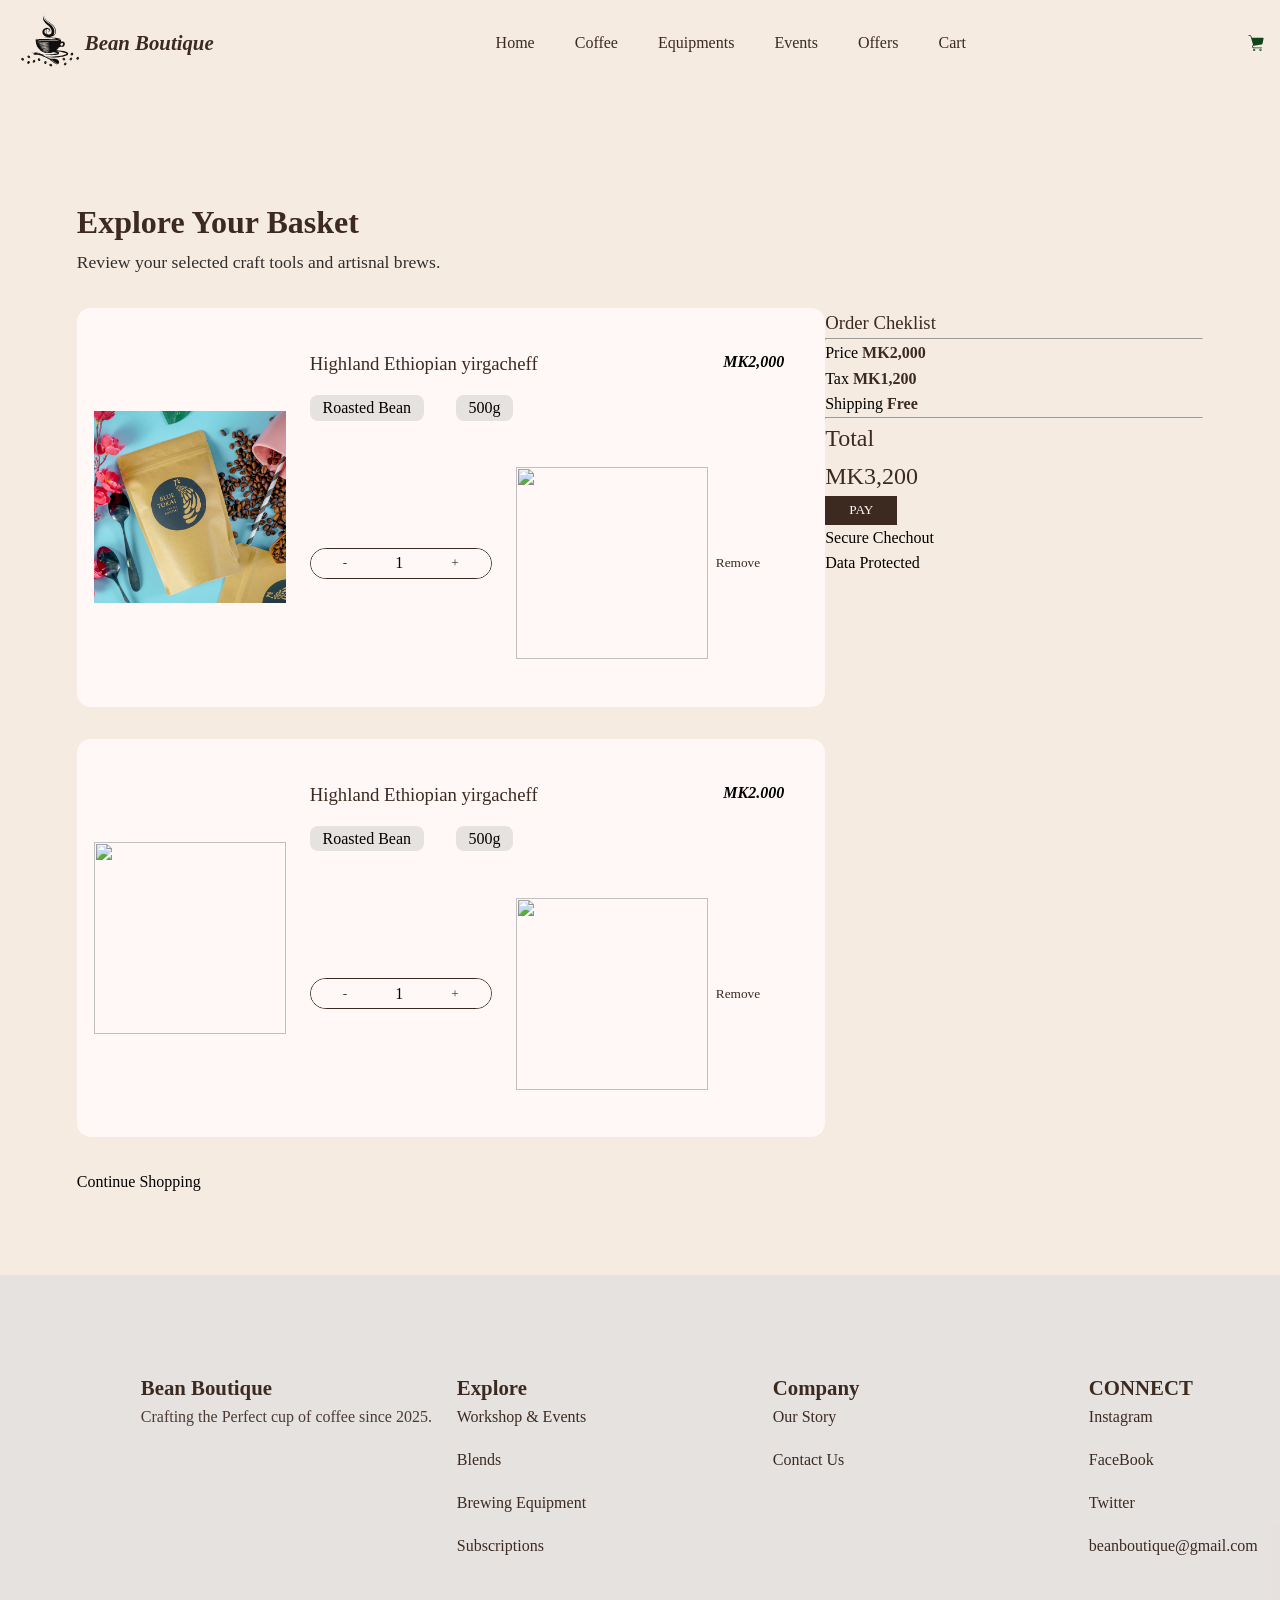
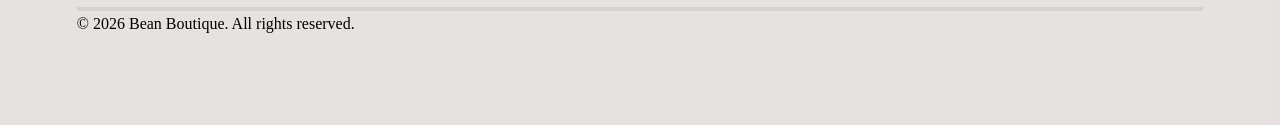
==== cart.html @ 3127c72c "add a price checklist sidebar" ====
<!DOCTYPE html>
<html lang="en">
<head>
    <meta charset="UTF-8">
    <meta name="viewport" content="width=device-width, initial-scale=1.0">
    <title>Bean Boutique</title>

    <link rel="stylesheet" href="css/style.css">

    <!--Google fonts-->
    <link rel="preconnect" href="https://fonts.googleapi.com">
    <link rel="preconnect" href="https://fonts.gstatic.com">
    <link rel="stylesheet" href="https://googleapi.com">
</head>
<body>

     <!--Navigation Bar-->
    <header>
        <div class="logo">
              <img src="assets/icons/logo.svg" alt="bean-boutique-logo">
            <span>Bean Boutique</span>
        </div>
                 <input type="checkbox" class="menu-toggle" id="menu-toggle">
        <nav>
            <ul class="nav-links">
                <li class="nav-items"><a href="index.html">Home</a></li>
                <li class="nav-items"><a href="coffee.html">Coffee</a></li>
                <li class="nav-items"><a href="equipment.html">Equipments</a></li>
                <li class="nav-items"><a href="events.html">Events</a></li>
                <li class="nav-items"><a href="subscriptions.html">Offers</a></li>
                <li class="nav-items"><a href="cart.html">Cart</a></li>
            </ul>
        </nav>
        <div class="cart">
            <img src="assets/icons/cart.svg" alt="cart-icon">
             <label for="menu-toggle" class="hamburger">&#9776;</label>
        </div>
    </header>

    <main class="cart-container">


        <!--cart page heading-->
        <section class="cart-heading">
            <h3>Explore Your Basket</h3>
            <p>
                Review your selected craft tools and artisnal brews.
            </p>
        </section>

        <!---cart items section-->
        <section class="cart-grid">

            <div class="cart-list">

                <article class="cart-card">
                    <img src="assets/images/beans/sunriseblend.jpg" alt="">
                    <div class="cart-details">
                        <div class="cart-content">
                            <div>
                                <h3 class="cart-title">Highland Ethiopian yirgacheff</h3>
                                <div class="cart-tags">
                                    <span>Roasted Bean</span>
                                    <span> 500g </span>
                                </div>
                            </div>
                            <p class="cart-price"> MK2,000</p>
                        </div>
                        <div class="cart-actions">
                            <div class="cart-quantity">
                                <button class="minus-btn"><span>-</span></button>
                                <span class="item-quantity">1</span>
                                <button class="plus-btn"><span>+</span></button>
                            </div>
                            <button class="remove-btn">
                                <img src="assets/icons/delete-svgrepo-com.svg" alt="">
                                <span>Remove</span>
                            </button>
                        </div>
                    </div>
                </article>

                <article class="cart-card">
                    <img src="assets/images/equipement/aura.jpg" alt="">
                    <div class="cart-details">
                        <div class="cart-content">
                            <div>
                                <h3 class="cart-title">Highland Ethiopian yirgacheff</h3>
                                <div class="cart-tags">
                                    <span>Roasted Bean</span>
                                    <span> 500g </span>
                                </div>
                            </div>
                            <p class="cart-price"> MK2.000</p>
                        </div>
                        <div class="cart-actions">
                            <div class="cart-quantity">
                                <button class="minus-btn"><span>-</span></button>
                                <span class="item-quantity">1</span>
                                <button class="plus-btn"><span>+</span></button>
                            </div>
                            <button class="remove-btn">
                                <img src="assets/icons/delete-svgrepo-com.svg" alt="">
                                <span>Remove</span>
                            </button>
                        </div>
                    </div>
                </article>
                <a href="coffee.html">Continue Shopping</a>
            </div>

            <aside>
                <div class="sidebar-wrapper">
                    <h3>Order Cheklist</h3>
                    <hr>
                        <div class="sidebar-row">
                            <span>Price</span>
                            <strong class="sidebar-price">MK2,000</strong>
                        </div>
                        <div class="sidebar-row">
                            <span>Tax</span>
                            <strong class="sidebar-tax">MK1,200</strong>
                        </div>
                        <div class="sidebar-row">
                            <span>Shipping</span>
                            <strong class="sidebar-shipping">Free</strong>
                        </div>
                        <hr>
                        <div class="sidebar-row">
                            <h2>Total</h2>
                            <h2>MK3,200</h2>
                        </div>
                        <button class="sidebar-btn">PAY</button>
                        
                    <div class="sidebar-security">
                        <div class="">
                            <img src="" alt="">
                            <span>Secure Chechout</span>
                        </div>
                        <div>
                            <img src="" alt="">
                            <span>Data Protected</span>
                        </div>
                    </div>

                </div>
            </aside>
        </section>

    </main>

    <!--footer-->
    <footer>
        <section class="equipement-footer-section">
         <div class="equipment-footer">
            <article class="index-footer-content">
                <h2>Bean Boutique</h2>
                <p>
                    Crafting the Perfect cup of coffee since 2025. 
                </p>
                <div class="footer-connect">
                    <img src="" alt="">
                    <img src="" alt="">
                    <img src="" alt="">
                </div>
            </article>
            <article class="index-footer-content">
                <h2>Explore</h2>
                <div class="footer-links">
                    <a href="">Workshop & Events</a>
                    <a href="">Blends</a>
                    <a href="">Brewing Equipment</a>
                    <a href="">Subscriptions</a>
                </div>
            </article>
            <article class="index-footer-content">
                <h2>Company</h2>
                <div class="footer-links">
                    <a href="aboutus.html">Our Story</a>
                    <a href="Contact">Contact Us</a>
                </div>
            </article>
            <div class="index-footer-content">
                <h2>CONNECT</h2>
                <div class="footer-links">
                    <a href="">Instagram</a>
                    <a href="">FaceBook</a>
                    <a href="">Twitter</a>
                    <a href="mailto:beanboutique@gmail.com">beanboutique@gmail.com</a>
                </div>        
            </div>
        </div>
        <hr class="separator"">
        <p>&copy; 2026 Bean Boutique. All rights reserved.</p>
        </section>
    </footer>
    
</body>
</html>
---- css/style.css ----
/*=====================
    Global Styling
=======================
*/
*{
    padding:0;
    margin: 0;
    box-sizing: border-box;
}
:root{
    --primary-color:#3c2a21;
    --seconadry-color:#f5ebe0;
    --tertiary-color:#b1b1b151;
    --standard-color:#fff8f6;
    --button-hover:#783c1e;

    --font-weight-main:800;
    ---font-weight-minor:500;
    --font-heading:"Inter",serif;
    --font-text:'Poppins',serif;
    --font-logo:"Cormorant Garamond", Garamond, "Times New Roman", serif;
}

body{
    font-family: var(--font-heading);
    line-height: 1.6;
    background-color: var(--standard-color);
    -webkit-font-smoothing: antialiased;
    display: grid;
    display: flex;
    flex-direction: column;
    min-height: 100vh;
}

button{
    border: none;
    align-items: center;
    padding: .4rem 1.5rem;
    background-color: var(--primary-color);
    color: var(--standard-color);
    display: flex;
    justify-content: center;
    align-items: center;
    font-family: var(--font-heading);
    font-weight: var(---font-weight-minor);
    cursor: pointer;
}

h1,h2,h3{
    font-family: var(--font-heading);
    font-weight: var(---font-weight-main);
    color: var(--primary-color);
}
h4,h4,h6{
    font-family: var(--font-heading);
    font-family: var(---font-weight-minor);
    font-size: 1.3rem;
    color: var(--primary-color);
}

a{
    color: var(--text-color);
    text-decoration: none;
}

img{
    width: 100%;
    height: auto;
    display: block;
}

main{
    flex: 1;
}

ul{
    list-style: none;
}
html,body{
    overflow-x: hidden;
}






/*========================
   Index styling
=========================*/

/* navgation-section */

header{
    display: flex;
    align-items: center;
    justify-content: space-between;
    position: sticky;
    top: 0;
    z-index: 100;
    background-color: var(--seconadry-color);
    height: 85px;
}
.logo{
    display: flex;
    align-items: center;
    justify-content: center;
    margin-left: 1rem;
    gap: .3rem;
}
.logo img{
    width: 4rem;
}
.logo span{
    font-family: var(--font-logo);
    font-size: 1.3rem;
    font-style: italic;
    font-weight: 700;
    color: var(--primary-color);
}
.nav-links{
    display: flex;
    justify-content: center;
    align-items: center;
    gap: 2.5rem;
}
.nav-items a{
    color: var(--primary-color);
    font-family: var(--font-heading);
    font-weight: var(---font-weight-minor);
    position: relative;
}
.nav-items a::after{
    content: "";
    position: absolute;
    width: 100%;
    height: .2rem;
    bottom: 0;
    left: 0;
    background-color: currentColor;
    transform-origin: center;
    transition: transform .3s ease;
    transform: scaleX(0);
}
.nav-items a:hover::after{
    transform: scaleX(1);    
}
.cart{
    display: flex;
    align-items: center;
    margin-right: 1rem;
    cursor: pointer;
    gap: 15px;
}
.cart img{
    width: 1rem;
}

/*hero section*/
.index-section{
    width: 100%;
    min-height: 80vh;
    overflow: hidden;
    position: relative;
    display: flex;
    align-items: center;
    justify-content: center;
}
.slideshow-wrapper{
   position: absolute;
   left: 0;
   top: 0;
   width: 100%;
   height: 100%;
   z-index: 1;
}
.slide{
    position: absolute;
    background-size: cover;
    background-position: center;
    opacity: 0;
    width: 100%;
    height: 100%;
    top: 0;
    left: 0;
    transition: opacity 1s ease-in-out;
}
.slide.active{
    opacity: 1;
}
.hero-content{
    display: flex;
    flex-direction: column;
    align-items: center;
    justify-content: center;
    text-align: center;
    z-index: 2;
    color: #ffffff;
    background-color:#3c2a219a ;
    max-width: 600px;
    padding: 1rem;
    border-radius: 1.5rem;
}
.hero-content span{
    background-color: #fff9f04b;
    padding: 0 1rem;
    border-radius: 12px;
}
.hero-content h1{
    font-weight: 700;
    color: var(--seconadry-color);
    font-size: 2.3rem;
    margin-bottom: 15px;
}
.hero-content p{
    font-weight:600;
    font-size: 1.1rem;
}
.hero-btn{
    display: flex;
    align-items: center;
    justify-content: center;
    gap: 2rem;
}
.hero-btn button{
    border-radius: 20px;
    cursor: pointer;
    transition: background-color .4s ease;
    margin-top: 1rem;
    font-weight: 600;
    background-color:  #fff9f04b;;
}
.hero-btn button:hover{
    background-color: var(--button-hover);
}


/*seasonal selection*/
.seasonal-section{
    background-color: var(--tertiary-color);
    padding: 8rem 8vw;
    display: flex;
    flex-direction: column;
    flex-wrap: wrap;
    gap: 2rem;
}
.seasonal-heading h1{
    font-weight: 600;
    font-size: 2.1rem;
    color: var(--primary-color);
}
.seasonal-heading p{
    font-family: var(--font-heading);
    font-weight: var(---font-weight-minor);
    color: var(--primary-color);
    opacity: .7;
}
.seasonal-card-wrapper{
    display: grid;
    grid-template-columns: repeat(3, 1fr);
    gap: 2rem;
    width: 100%;
}
.seasonal-card{
    display: flex;
    flex-direction: column;
    justify-content: center;
    align-items: flex-start;
    position: relative;
    gap: .8rem;
    width: 100%;
}
.seasonal-card-img{
    width: 100%;
    height: 100%;
    overflow: hidden;
    border-radius: .5rem;
}
.seasonal-card-wrapper img{
    object-fit: cover;
    object-position: center;
    max-width: 25rem;
    max-height: 24.5rem;
    transition: transform .5s ease-out;
}
.seasonal-card-wrapper img:hover{
    transform: scale(1.05);
}
.seasonal-content{
    display: flex;
    align-items: center;
    gap: 1rem;
}
.seasonal-content strong{
    background-color: #5d5c5c4c;
    padding: 0 .5rem;
    font-family: var(--font-text);
    font-size: .95rem;
    font-weight: 450;
    border-radius: 12rem;
}
.seasonal-card span{
    font-weight: 600;
    
}
.blend-container{
    position: absolute;
    background-color: var(--standard-color);
    overflow: hidden;
    display: flex;
    border:none;
    bottom: 5.5rem;
    left: .2rem;
    border-bottom-right-radius: .8rem;
}
.blend-container span{
    padding: 1rem ;
    opacity: .8;
}

/*subscription link*/
.brand-section{
    background-color: var(--standard-color);
    padding: 8rem 8rem 4rem;
    display: flex;
    justify-content: center;
    overflow: hidden;
    gap: 2rem;
    width: 100%;
}
.brand-img{
    width: 100%;
    height: 100%;
    overflow: hidden;
}
.brand-img img{
    max-width: 30rem;
    object-fit: cover;
}
.brand-container{
    display: flex;
    flex-direction: column;
    justify-content: center;
    gap: .6rem;
}
.brand-container h2{
    font-family: var(--font-text);
    font-weight: 700;
    font-size: 1.8rem;
    line-height: 1.5;
    color: var(--primary-color);
    margin-bottom: 1.3rem;
}
.brand-container p{
    color: var(--primary-color);
    font-weight: 500;
    opacity: .9;
    font-family: var(--font-text);
}
.brand-content{
    display: flex;
    flex-direction: column;
    gap: 2.1rem;
    padding: 2.3rem 0;
}
.sub-offers{
    display: flex;
    align-items: center;
    gap: 2rem;
}
.sub-offers img{
    width: 2.3rem;
}
.delivery-text{
    display: flex;
    flex-direction: column;
    justify-content: center;
    align-items: flex-start;
}
.delivery-text span{
    font-size: 1rem;
    font-weight: 600;
    font-family: "Poppins",serif;
    opacity: .9;
}
.brand-section button{
    width: 15rem;
    padding: .6rem;
    font-size: .9rem;
    font-weight: 600;
    transition: background-color .4s ease;
    cursor: pointer;
    border-radius: 18rem;
}
.brand-section button:hover{
    background-color: var(--button-hover);
}

/*index footer*/
.index-footer-section{
    background-color: var(--tertiary-color);
    padding: 5.5rem 8vw 4rem;
    display: flex;
    flex-direction: column;
    align-items: center;
    justify-content: center;
}
.index-footer-imgs{
    display: grid;
    grid-template-columns: repeat(4, 1fr);
    overflow: hidden;
    width: 100%;
    height: 100%;
    gap: .5rem;
}
.index-footer{
    display: flex;
    flex-direction: column;
    margin-bottom: 2.3rem;
}
.index-footer h1{
    font-weight: 700;
    text-align: center ;
    color: var(--primary-color);
}
.index-footer p{
    font-weight: 500;
    opacity: .9;
    color: var(--primary-color);
}

.index-footer-imgs img{
    max-width: 100%;
    max-height:100%; 
    object-fit: cover;
    border-radius: 18px;
}

/*Main footer section*/
.footer-wrapper{
    background-color: var(--standard-color);
    padding: 0 8vw 2rem;
    display: grid;
    grid-template-columns: repeat(4, 1fr);
    justify-content: center;
    gap: 2rem;
    margin-top: 5rem;
}
.index-footer-content{
    display: flex;
    flex-direction: column;
    align-items: flex-start;
    width: 300px;
}
.index-footer-content h2{
    font-family: var(--font-heading);
    font-weight: 700;
    color: var(--primary-color);
    font-size: 1.3rem;
}
.bean{
    margin-left: 1rem;
}
.index-footer-content p{
    color: var(--primary-color);
    opacity: .9;
    text-align: start;
}
.footer-connect{
    display: flex;
    gap: 1.5rem;
    align-items: center;
}
.footer-connect img{
    width: 2rem;
}
.footer-links{
    display: flex;
    flex-direction: column;
    gap:1.1rem;
    justify-content: center;
}
.footer-links a{
    color: var(--primary-color);
    font-weight: 500;
    transition: transform .4s ease;
}
.footer-links a:hover{
    transform: translateY(-4px);
    color: #783c1e;
}
.map{
    width: 100%;
    max-width: 100%;
    height: 250px;
    border: 0;
}
.index-main-footer{
    display: flex;
    flex-direction: column;
    justify-content: center;
    padding: 0 5vw;
}
.index-main-footer p{
    text-align: start;
    padding: 1rem;
}

/*mobile responsiveness*/
.menu-toggle,
.hamburger{
    display: none;
}
@media(max-width: 768px){
    .menu-toggle:checked ~ nav{
        display: block;
    }
    .hamburger{
        font-size: 1.7rem;
        color: var(--primary-color);
        cursor: pointer;
        user-select: none;
        display: block;
    }
    .logo img{
        width: 2rem;
    }
    .logo span{
        font-size: .9rem;
    }
    nav{
        z-index: 99;
        background-color: var(--seconadry-color);
        width: 100%;
        top: 85%;
        left: 0;
        position: relative;
        display: none;
    }
    .nav-links{
        width: 100%;
        flex-direction: column;
        gap: 0;
        padding: 1rem 0;
    }
    .nav-items a{
        display: block;
        padding: 1.2rem 1.9rem;
        text-align: left;
        border-bottom: 1px solid rgba(0, 0, 0, 0.03);
    }
    .nav-items{
        width: 100%;
    }
    .nav-items a::after{
        display: none;
    }
    .nav-items a:hover{
        background-color: rgba(0, 0, 0, 0.03);
    }
   
    .index-section{
        padding: 0 1rem;
        min-height: 65vh;
    }
    .hero-content{
        width: 95%;
        padding: 2rem 1.5rem;
    }
    .hero-content h1{
        font-size: 1.5rem;
    }
    .hero-content p{
        font-size: 1rem;
    }
    .hero-btn{
        width: 100%;
        flex-direction: column;
        gap: .8rem;
    }
    .hero-btn button{
        padding: .7rem;
        width: 100%;
        margin-top:.6rem ;
    }

    .seasonal-section{
        padding: 4.8rem 5vw;
    }
    .seasonal-heading h1{
        font-size: 1.3rem;
    }
    .seasonal-heading span{
        font-size: .9rem;
    }
    .seasonal-card-wrapper{
        grid-template-columns: 1fr;
    }
    .seasonal-card-wrapper img{
        width: 100%;
        max-width: 100%;
    }
    .brand-section{
        padding: 4rem 1.3rem;
        flex-direction: column;
    }
    .brand-container{
        align-items: center;
    }
    .brand-container h2{
        font-size: 1.3rem;
        text-align: center;
    }
    .sub-offers{
        gap: .4rem;
        flex-direction: column;
    }
    .delivery-text{
        text-align: center;
        align-items: center;
    }

    .index-footer-section{
        padding: 1rem 2.5rem;
    }
    .index-footer h1{
        font-size: 1.4rem;
    }
    .index-footer p{
        font-size: .9rem;
        text-align: center;
    }
    .index-footer-imgs{
        grid-template-columns: repeat(2, 1fr);
    }

    .footer-wrapper{
        grid-template-columns: 1fr;
        margin-top: 3rem;
        padding: 0 5vw 3rem;
        margin-left: 1rem;
    }
    .index-footer-content{
        padding: 0 6vw;
    }
    .map-div{
        padding: 0 5vw;
    }
    .map-div h2{
        font-size: 1.4rem;
        font-weight: 700;
    }
    .map{
        height: 200px;
    }

}






/**
========================
Subscritpions styling
========================
*/

/*subscrption content*/
.subscription-heading{
    display: flex;
    flex-direction: column;
    align-items: center;
    justify-content: center;
    gap: .8rem;
    padding: 2.9rem 8vw; 
}
.subscription-heading h1{
    font-family: var(--font-heading);
    color: var(--primary-color);
    font-weight: 700;
    opacity: .9;
}
.subscription-heading p{
    font-family: var(--font-text);
    color: var(--primary-color);
    font-weight: 500;
    opacity: .8;  
    text-align: center; 
}
.subscription-heading button{
    padding: .5rem 2rem;
    margin-top: .5rem;
    font-family: var(--font-heading);
    font-weight: 600;
    color: var(--seconadry-color);
    border-radius: 12rem;
    cursor: pointer;
    transition: background-color .4s ease;
}
.subscription-heading button:hover{
    background-color: var(--button-hover);
}

/*promotion offers section*/
.subscription-collection{
    margin-top: 3rem;
    background-color: var(--tertiary-color);
    padding: 3rem 6vw 2rem;
}
.subscription-collection h2{
    font-family: var(--font-heading);
    color: var(--primary-color);
    font-weight: 800;
    margin-bottom: .5rem;
    text-align: center;
}
.subscription-wrapper{
    display: flex;
    justify-content: center;
    gap: 2.4rem;
    margin-top: 2.5rem;
}
.offer-card{
    display: flex;
    flex-direction: column;
    justify-content: center;
    align-items: center;
    width: 300px;
    height: 480px;
    overflow: hidden;
    background-color: var(--standard-color);
    gap: 2rem;
    margin-top: 1.5rem;
    padding: .9rem;
    border-radius: 10px;
}
.offer-card img{
    object-fit: cover;
    width: 100%;
    height: 100%;
    object-position: center;
}
.offer-card-content{
    display: flex;
    flex-direction: column;
    gap: .8rem;
}
.offer-card-badge{
    display: flex;
    justify-content: space-between;
    align-items: center;
    background-color: var(--tertiary-color);
    padding: 0 .6rem;
    border-radius: 12px;
}
.offer-card-badge span{
    color: var(--primary-color);
    font-weight: 500;
    font-family: var(--font-text);
    font-style: italic;
}
.offer-card-content p{
    font-family: var(--font-text);
    color: var(--primary-color);
    font-weight: 500;
    opacity: .8;  
    text-align: center; 
    flex:1;
}
.offer-card button{
    padding: .5rem 4.5vw;
    margin-top: .5rem;
    font-family: var(--font-heading);
    font-weight: 600;
    color: var(--seconadry-color);
    border-radius: 12rem;
    cursor: pointer;
    transition: background-color .4s ease; 
}
.offer-card button:hover{
    background-color: var(--button-hover);
}
.offer-card h2{
    font-family: var(--font-heading);
    color: var(--primary-color);
    font-weight: 800;
    margin-bottom: .5rem;
    text-align: center;
}
.offer-card-badge-tip{
    display: flex;
    gap: .9rem;

}
.span-badge{
    color: var(--standard-color);
    font-weight: 600;
    font-family: var(--font-text);
    font-style: italic;
    background-color: var(--tertiary-color);
    padding: 0 3vw;
    border-radius: 12px;  
}
.offer-card.special{
    background-color: var(--primary-color);
}
.offer-card.special p{
    color: var(--standard-color);
    font-weight: 600;
}
.offer-card.special h2{
    color: var(--standard-color);
    font-weight: 700;
}
.offer-card.special button{
    background-color: var(--standard-color);
    color: #1a1a1a;

    transition: background-color .4s ease; 
}
.offer-card.special button:hover{
    background-color: #b69876;
}

/*subscritpion offers*/
.subscription-offer-section{
    background-color: var(--standard-color);
    padding: 3rem 5vw;
    display: flex;
    flex-direction: column;
    align-items: center;
    justify-content: center;
    gap: 3rem;
    align-self: start;
    margin-top: 2.8rem;
}
.subscription-offer-heading h2{
    font-family: var(--font-heading);
    color: var(--primary-color);
    font-weight: 700;
    font-size: 1.7rem;
    text-align: center;
}
.subscription-offer-heading p{
    font-family: var(--font-text);
    color: var(--primary-color);
    font-weight: 600;
    opacity: .8;  
    text-align: center;
    margin-top: .8rem;
}
.subscription-flex{
    display: flex;
    flex-wrap: wrap;
    justify-content: center;
    gap: 2.5rem;
    margin-top: 2rem;
}
.subscription-card{
    display: flex;
    flex-direction: column;
    gap: .5rem;
    width: 100%;
    max-width: 18rem;
    border-radius: 12px;
    padding: 1rem 1.6rem 1.3rem;
    background-color:  var(--seconadry-color);
    box-shadow: 0 3px 12px rgba(0,0,0,0.3);
    transition: transform .4s ease;
}
.subscription-card:hover{
    transform: translateY(-2px);
}
.subscription-card.standard{
    border: 2px solid var(--button-hover);
}
.subscription-card h3{
    font-family: var(--font-heading);
    color: var(--button-hover);
    font-weight: 700;
    font-size: 1.2rem;
    opacity: .8;
    font-style: italic;
    margin-bottom: 0;   
}
.sub-price{
    display: flex;
    align-items: baseline;
    margin-bottom: 1.5rem;
    gap: .2rem;
}
.sub-price strong{
    font-family: var(--font-text);
    font-size: 1rem;
    font-weight: 700;
}
.sub-price span{
    font-size: .8rem;
    font-weight: 500;
    opacity: .7;
}
.subscription-offer{
    display: flex;
    flex-direction: column;
    align-items: flex-start;
    justify-content: center;
    gap: 1.2rem;
    margin-bottom: 1.8rem;
}
.sub-content{
    display: flex;
    align-items: flex-start;
    gap: 1rem;
}
.sub-content img{
    width: .9rem;
}
.sub-content p{
    font-family: var(--font-text);
    font-weight: 500;
    font-size: 1rem;
    opacity: .9;
}
.subscribe-btn{
    display: flex;
    margin-bottom: auto;
    width: 100%;
}
.subscribe-btn button{
    padding: .4rem;
    width: 100%;
    font-family: var(--font-heading);
    font-weight: 600;
    cursor: pointer;
    border-radius: 12px;
    font-size: .9rem;
    background-color: var(--primary-color);
    transition: background-color .4s ease;
}
.subscribe-btn button:hover{
    background-color: var(--button-hover);
}

/*offers footer*/
.offer-footer{
    display: flex;
    align-items: center;
    padding: 6rem;
    margin-top: 2rem;
    gap: 2.5rem;
    background-color: var(--tertiary-color);
}
.offer-footer-wrapper{
    display: flex;
    flex-direction: column;
    align-items: center;
    justify-content: center;
    gap: .2rem;
}
.offer-footer-wrapper img{
    width: 2rem;
    margin-bottom: 1rem;
}
.offer-footer-wrapper h3{
    font-family: var(--font-heading);
    font-weight: 700;
}
.offer-footer-wrapper p{
    text-align: center;
    font-family: var(--font-text);
    font-size: .95rem;
    font-weight: 500;
    opacity: .9;
}

/*subscription form*/
.subscribe-form{
    display: flex;
    align-items: center;
    justify-content: space-between;
    padding: 4.5rem;
    gap: 3rem;
    height: 80vh;
    margin-top: 4rem;
}
.subscribe-form h3{
    font-family: var(--font-heading);
    font-weight: 700;
    color: var(--primary-color);
    font-size: 1.6rem;
    margin-bottom: .5rem;
    text-align: center;
}
.subscribe-form-btn{
    display: flex;
    flex-direction: column;
    align-items: center;
    width: 100%;
    margin: 1.3rem auto;
    gap: .8rem;
}
.subscribe-form-btn input{
    border: .4px solid var(--primary-color);
    width: 30rem;
    padding: .6rem;
    outline: none;
    border-radius: 18px;
}
.subscribe-form-btn button{
    padding: .5rem 6vw;
    font-weight: 700;
    font-family: var(--font-heading);
    cursor: pointer;
    border-radius: 9px;
    transition: background-color .4s ease;
}
.subscribe-form-btn button:hover{
    background-color: var(--button-hover);
}

/*Faq*/
.subscription-faq{
    display: flex;
    flex-direction: column;
    justify-content: center;
    align-items: flex-start;
    max-width: 400px;
    width: 100%;
    padding: 2rem;
    background-color: var(--tertiary-color);
    border-radius: 12px;
    box-shadow: 0 4px 12px rgba(0,0,0,0.2);
}
.faq-details{
    border-bottom: 1px solid var(--primary-color);
    transition: background-color .4s ease;
}
.faq-details:last-of-type{
    border-bottom: none;
}
summary{
    font-weight: 600;
    font-family: var(--primary-color);
    opacity: .9;
}
.faq-details summary{
    list-style-type: none;
    padding: 1.2rem .5rem;
    display: flex;
    align-items: center;
    outline: none;
    cursor: pointer;
    justify-content: space-between;
    transition: color .3s ease, padding-left .2s ease;
}
.faq-details summary::after{
    color: var(--button-hover);
    transition: transform .2s ease;
    content: "*";
    font-size: 1.1rem;
}
.faq-details summary:hover{
    color: var(--primary-color);
    padding-left: .7rem;
}
.faq-text{
    color: var(--primary-color);
    font-style: italic;
    font-weight: 500;
    opacity: .8;
}

/*mobile responsiveness*/
@media(max-width:768px){
    .subscription-heading{
        text-align: center;
    }
    .subscription-collection h2{
        font-size: 1.2rem;
        padding: 0 5vw 5vw;
    }
    .subscription-wrapper{
        flex-direction: column;
    }
    .offer-card{
        width: 100%;
        height: auto;
    }
    .offer-card img{
        height: 14rem;
    }
    .offer-card-badge{
        flex-direction: column;
    }
    .offer-card-badge-1{
        flex-direction: column;
        display: flex;
        gap: .5rem;
        align-items: center;
    }
    .subscription-offer-heading h2{
        font-size: 1.4rem;
    }
     .subscription-offer-heading p{
        font-size: .9rem;
    }
    .offer-footer{
        flex-direction: column;
        padding: 2.5rem 5vw;
    }
    .subscribe-form{
        padding: 5rem 5vw;
        flex-direction: column;
        min-height: 140vh;
        width: 100%;
    }
    .subscribe-form-content{
        width: 100%;
        text-align: center;
    }
     .subscribe-form-content h3{
        font-size: 1.4rem;
    }
     .subscribe-form-content p{
        font-size: .9rem;
    }
     .subscribe-form-btn input{
        width: 100%;
    }
}


/*===================
    equipment style
======================*/
.equipment-hero-card{ 
    display: flex;
    flex-direction: column;
    padding: 5rem 8vw;
    justify-content: center;
    align-items: center;
    text-align: center;
    gap: 1rem;
    width: 100%;
}
.equipment-hero-card h1{
    font-weight: 600;
    color: var(--primary-color);
    opacity: .9;
}
.equipment-hero-card p{
    font-weight: 500;
    color: var(--primary-color);
    opacity: .9;
}
.equipment-btn{
    margin-top: 2rem;
}
.equipment-btn button{
    padding: .6rem 1vw;
    border-radius: 12rem;
    font-weight: 500;
    font-family: var(--font-heading);
    transition: background-color .4s ease;
    cursor: pointer;
}
.equipment-btn button:hover{
    background-color: var(--button-hover);
}


/*equipment section*/
.equipment-section{
    padding: 4rem 8vw;
    background-color: var(--tertiary-color);
    min-height: 100vh;
    display: flex;
    flex-direction: column;
    gap: 2rem;
    flex-wrap: wrap;
}
.equipment-collection{
    display: flex;
    flex-direction: column;  
}
.equipment-collection h2{
    font-weight: 700;
    color: var(--primary-color);
    margin-bottom: .4rem;
}
.equipment-collection span{
    font-weight: 500;
    opacity: .8;
    font-style: italic;
}
.equipment-container{
    display: flex;
    justify-content: center;
    align-items: center;
    gap: 2rem;
}
.equipment-card{
    width: 100%;
    height: 100%;
    overflow: hidden;
    display: flex;
    flex-direction: column;
    justify-content: center;
    gap: .8rem;
    background-color: var(--standard-color);
    padding: 0.1rem .1rem 0;
    border-radius: 14px;
}
.equipment-card img{
    max-width: 25rem;
    max-height: 22.8rem;
    object-fit: cover;
    object-position: center;
    border-radius: 12px;
}
.equipment-card button{
    padding: .6rem;
    font-weight: 700;
    transition: background-color .4s;
}
.equipment-card button:hover{
    background-color: var(--button-hover);
}
.equipment-content{
    display: flex;
    flex-direction: column;
    gap: .6rem;
}
.equipment-content span{
    font-weight: var(---font-weight-minor);
    opacity: .8;
    font-style: italic;
    color: var(--primary-color);
    flex: 1;
    text-align: center;
}
.price{
    display: flex;
    justify-content: space-between;
    align-items: center;
    background-color: var(--seconadry-color);
    margin-left:.6rem ;
    margin-right: .6rem;
    padding: 0 .9vw;
    border-radius: 12px;
}
.price h3, strong{
    color: var(--primary-color);
    font-weight: 650;
}

/*equipment tips section*/
.equipement-tips-section{
    display: flex;
    flex-direction: column;
    padding: 6.5rem 8vw;
    min-height: 80vh;
    gap: 1rem;
    align-items: center;
}
.equipement-tips-section h1{
    font-weight: 700;
    color: var(--primary-color);
    opacity: .9;
}
.equipement-tips-section span{
    font-weight: 600;
    color: var(--primary-color);
    opacity: 1;   
}
.tips-container{
    display: flex;
    gap: 2.3rem;
    justify-content: center;
    margin-top: 2.3rem;
}
.tip-card{
    width: 100%;
    max-width: 450px;
    text-align: start;
}
.tip-card img{
    width: 2.4rem;
}
.tip-text h3{
    font-weight: 700;
    font-family: "Salina",serif;
    color: #000000;
    margin-bottom: .7rem;
}
.tip-text p{
     font-weight: 500;
    font-family: "Salina",serif;
    color: var(--primary-color);
    margin-bottom: .7rem;
    opacity: .9;
}
.separator{
    border: 2px solid var(--tertiary-color);
}
.pro-tip{
    background-color: var(--seconadry-color);
    padding: .6rem 1.2vw;
    border-radius: 12px;
}

/*equipment-footer*/
.equipement-footer-section{
    background-color: var(--tertiary-color);
    display: flex;
    flex-direction: column;
    padding:4rem 6vw 4rem;
    min-height: 50vh;
}
.equipment-footer{
    padding: 2rem 5vw 3rem;
    display: grid;
    grid-template-columns: repeat(4, 1fr);
    gap: 1rem;
}

/*mobile responsiveness*/
@media(max-width:768px){
    .equipment-hero-card h1{
        font-size: 1.5rem;
    }
    .equipment-hero-card p{
        font-size: .9rem;
    }
    .equipment-section{
        padding: 2rem 5vw;
        text-align: center;
    }
    .equipment-collection h2{
        font-size: 1.3rem;
        align-items: center;
        text-align: center;
    }
    .equipment-collection span{
        font-size: .9rem;
    }
    .equipment-container{
        padding: 0 5vw;
        flex-direction: column;
    }
    .equipment-card img{
        height: 16.5rem;
    }
    .price{
        flex-direction: column;
    }.equipement-tips-section{
        flex-direction: column;
        align-items: center;
    }
    .equipement-tips-section h1{
        font-size: 1.5rem;
    }
    .equipement-tips-section span{
        font-size: .9rem;
        text-align: center;
    }
    .tips-container{
        flex-direction: column;
        padding: 1.5rem 5vw;
    }

}



/*=====================
    Coffee styling
======================*/
.coffee-hero-section{
    background-color: var(--tertiary-color);
    display: flex;
    flex-direction: column;
    padding: 8rem 6vw;
    align-items: center;
    justify-content: center;
    gap: 3.5rem;
}
.coffee-hero-section h1{
    font-weight: 700;
    font-size: 2.2rem;
    color: var(--primary-color);
    text-align: center;
}
.coffee-promotion{
    display: flex;
    align-items: center;
    justify-content: center;
    width: 100%;
    height: 100%;
    max-width: 65rem;
    overflow: hidden;
    border-radius: 12px;
    background-color: var(--primary-color);
    border: 1px solid var(--primary-color);
}
.coffee-promotion img{
    max-height: 20rem;
    max-width: 550px;
    object-fit: cover;
    object-position: center;
}
.coffee-content{
    display: flex;
    flex-direction: column;
    gap: 2rem;
}
.coffee-content p{
    color: aliceblue;
    padding: 0 2rem;
    text-align: start;
    font-weight: 500;
    line-height: 1.8;
}
.coffee-badge{
    display: flex;
    gap: 1rem;
    margin-left: .7rem;
    align-items: center;
}
.coffee-badge span{
    background-color: var(--tertiary-color);
    padding: .1rem 2.4rem;
    border-radius: 12rem;
    color: aliceblue;
    font-style: italic;
}
.coffee-promotion button{
    background-color: var(--seconadry-color);
    color: var(--primary-color);
    width: 20rem;
    margin-left: 2rem;
    padding: .8rem;
    font-size: 1rem;
    font-weight: 700;
    border-radius: 12rem;
    transition: background-color .4s ease;
}
.coffee-promotion  button:hover{
    background-color: #b69876;
}



/*coffee collection*/
.coffee-collection{
    display: flex;
    flex-direction: column;
    align-items: center;
    flex-wrap: wrap;
    padding: 3rem 6vw;
    gap: 2rem;
    min-height: 100vh;
}
.coffee-category{
    display: flex;
    align-items: center;
    gap: 2rem;
    justify-content: space-between;
}
.coffee-collection-heading{
    font-family: "Inter",serif;
}
.coffee-container{
    display: flex;
    justify-content: center;
    gap: 2.8rem;
}
.coffee-card{
    display: flex;
    flex-direction: column;
    overflow: hidden;
    width: 100%;
    height: 100%;
    border-radius: 12px;
    background-color: var(--seconadry-color);
    border: 1px solid var(--primary-color);
    flex-wrap: wrap;
} 
.coffee-card img{
    width: 100%;
    max-width: 25rem;
    max-height: 20rem;
    object-fit: cover;
    object-position: center;
}
.coffee-price{
    display: flex;
    justify-content: space-between;
    align-items: center;
    border-radius: 8px;margin-top: .3rem;
    margin-left: .6rem;
    margin-right: .6rem;
}
.coffee-price h3, strong{
    color: var(--primary-color);
    font-weight: 700;
}
.coffee-card p{
    color: var(--primary-color);
    font-weight: 600;
    opacity: .8;
    line-height: 1.7;
    text-align: start;
    padding: .6rem;
}
.taste{
    display: flex;
    justify-content: start;
    align-items: center;
    gap: .5rem;
    margin-left: 1rem;
    padding:0 .5rem .8rem
}
.taste img{
    width: .9rem;
}
.taste strong{
    font-weight: 750;
}
.taste span{
    font-style: italic;
    font-weight: 500;
    font-size: .9rem;
    line-height: 1.7;
    opacity: .8;
}
/*suscription link*/
.subscription-link{
    background-color: var(--standard-color);
    padding: 10rem 6vw;
    display: flex;
    gap: 2rem;
    justify-content: center;
    align-items: center;
}
.subscription-email{
    background-color: var(--seconadry-color);
    padding: 2.5rem 4rem;
    display: flex;
    flex-direction: column;
    align-items: center;
    gap: 1.5rem;
    border-radius: 12px;
    box-shadow: 0 4px 12px rgba(0,0,0,0.3);
}
.subscription-email h2{
    font-weight: 700;
    font-size: 1.8rem;
    color: var(--primary-color);
    text-align: center;
}
.subscription-email p{
    font-weight: 600;
    color: var(--primary-color);
    text-align: center;
    opacity: .9;
    line-height: 1.7;
}
.subscription-input{
    display: flex;
    gap: .5rem;
    width: 100%;
    align-items: center;
    justify-content: center;
}
.subscription-input input{
    padding: .5rem;
    outline: none;
    width: 400px;
    border-radius: 12px;
    border: 1px solid var(--button-hover);
}
.subscription-input button{
    padding: .5rem 1rem;
    font-weight: 600;
    border-radius: 12px;
    transition: background-color .4s ease;
}
.subscription-input button:hover{
    background-color: var(--button-hover);
}

/*mobile responsiveness*/
@media(max-width:768px){
    .coffee-hero-section{
        padding: 5rem 5vw 2rem;
    }
    .coffee-hero-section h1{
        font-size: 1.8rem;
    }
    .coffee-promotion{
        width: 100%;
        max-width: 100%;
        height: auto;
        flex-direction: column;
    }
    .coffee-content{
        width: 100%;
        align-items: center;
        justify-content: center;
        margin-top: .3rem;
    }
    .coffee-content p{
        font-size: .9rem;
        padding: 0 1.5rem;
    }
    .coffee-collection{
        padding: 2rem 4vw;
    }
    .coffee-container{
        flex-direction: column;
        padding: 0 2vw;
        width: 100%;
        height: 100%;
    }
    .coffee-card img{
        max-width: 100%;
        max-height: 15rem;
    }


    .subscription-link{
        padding: 5rem 4vw;
    }
    .subscription-email{
        width: 100%;
        padding: 2rem 6.5vw;
    }
    .subscription-email h2{
        font-size: 1.5rem;
    }
    .subscription-email p{
        font-size: .9rem;
    }
    .subscription-input{
        flex-direction: column;
    }
    .subscription-input input{
        width: 100%;
        box-sizing: border-box;
    }
  
    .equipment-footer-section{
        padding: 4rem 6vw 3rem;
    }
    .equipment-footer{
        grid-template-columns: 1fr;
    }

}




/*=====================
    EVENTS STYLING
======================*/
.events-heading-section{
    background-color: var(--standard-color);
    padding: 3rem 6vw;
    display: flex;
    justify-content: center;
}
.event-title{
    display: flex;
    flex-direction: column;
    justify-content: center;
    width: 100%;
    max-width: 720px;
    gap: 1rem;
}
.event-title h1{
    color: var(--primary-color);
    font-weight: 700;
    font-size: 1.9rem;
    text-align: center;
}
.event-title p{
    line-height: 1.8;
    font-weight: 600;
    opacity: .9;
    color: var(--primary-color);
    text-align: center;
}

/*events section*/
.events-flex-heading{
    display: flex;
    flex-direction: column;
    gap: 2rem;
    padding: 8rem 8vw;
    min-height: 100vh;
}
.events-flex-title{
    display: flex;
    justify-content: space-between;
    align-items: center;
}
.events-flex-title h3{
    color: var(--primary-color);
    font-weight: 700;
    font-size: 1.3rem;
}
.events-flex-title span{
    color: var(--primary-color);
    font-weight: 700;
    font-size: 1rem;
    opacity: .8;
}
.events-flex{
    display: flex;
    flex-direction: column;
    justify-content: center;
    align-items: center;
    gap: 3.5rem;
    padding-top: 4rem;
}
.events-details-card{
    background-color: var(--seconadry-color);
    display: flex;
    width: 100%;
    height: 100%;
    max-height: 250px;
    max-width: 55rem;
    gap: .5rem;
    align-items: center;
    padding: 1.1rem 2vw;
    border: 1px solid var(--button-hover);
    transition: box-shadow .4s ease;
}
.events-details-card:hover{
    box-shadow: 0 4px 12px rgba(0,0,0,0.2);
}
.events-details-card span{
    background-color: #77b97774;
    color: var(--primary-color);
    font-weight: 600;
    padding: 0rem 1rem;
    border-radius: 12px;
}
.events-details-card h3{
    margin-bottom: .8rem;
    color: var(--primary-color);
    font-weight: 700;
}
.events-details-card p{
    color: var(--primary-color);
    font-weight: 700;
    text-align: start;
    opacity: .7;
}
.event-schedule{
    display: flex;
    align-items: center;
    justify-content: start;
    padding: .8rem 0 0;
    gap:.5rem;
}
.event-schedule img{
    width: 1.2rem;
}
.event-price{
    display: flex;
    flex-direction: column;
    gap: 1rem;
    align-items: center;
    justify-content: center;
}
.event-price strong{
    font-style: italic;
}
.event-price button{
    padding:.3rem 4rem;
    font-size: .9rem;
    font-weight: 600;
    border-radius: 12px;
    transition: background-color .4s ease;
}
.event-price button:hover{
    background-color: var(--button-hover);
}



/*event form section*/
.event-form-section{
    display: flex;
    flex-direction: column;
    align-items: center;
    gap: 2rem;   
    padding: 2rem 8vw;
    background-color: var(--seconadry-color);
}
.event-form-heading{
    display: flex;
    flex-direction: column;
    flex-wrap: wrap;
    align-items: center;
}
.event-form-heading h3{
    font-weight: 700;
    color: var(--primary-color);
    font-size: 2rem;
}
.event-form-heading p{
    font-weight: 500;
    color: var(--primary-color);
    opacity: 1;
}
.event-form-container{
    background-color: var(--standard-color);
    padding: 3rem 2vw 3rem;
    margin: 0.3rem 0 6rem;
    box-shadow: 0 4px 20px rgba(0, 0, 0, 0.2);
}
.event-form-wrapper{
    display: flex;
    flex-direction: column;
    align-items: center;
    justify-content: center;
    gap: 2rem;
}
.event-input-section{
    display: flex;
    gap: 1.5rem;
    align-items: center;
}
.event-input{
    display: flex;
    flex-direction: column;
    gap: .2rem;
    width: 100%;
    max-width: 500px;
    margin: 0 auto;
    align-items: flex-start;
    justify-content: center;
}
.label{
    margin-left: .5rem ;
    color: var(--primary-color);
    font-weight: 500;
    font-size: 1.05rem;
    opacity: 1;
}
.event-input input{
    width: 27vw;
    padding: .6rem 1rem;
    text-align: left;
    outline: none;
    border: .6px solid var(--button-hover);
    box-sizing: border-box;
    transition: background-color .4s ease;
    border-radius:16px ;
}
.event-input input:focus{
    border-color: var(--secondary-color);
}
.event-selection{
    display: flex;
    flex-direction: column;
    align-items: flex-start;
    gap:.2rem
}

.selection-column{
    width: 55.2vw;
    padding: .6rem 1rem;
    text-align: left;
    outline: none;
    border: .6px solid var(--button-hover);
    box-sizing: border-box;
    transition: background-color .4s ease;
    border-radius: 16px;
}
.event-signup-btn{
    display: flex;
    flex-direction: column;
    align-items: center;
    gap:.4rem;
    width: 100%;
    margin-top: 1.4rem;
}
.event-signup-btn button{
    display: flex;
    align-items: center;
    justify-content: center;
    width: 100%;
    min-height: 50px;
    max-width: 29rem;
    border-radius: 18px;
    padding: 1rem 2rem;
}
.event-signup-btn button:hover{
    background-color: var(--button-hover);
}
.event-signup-btn p{
    color: #3c2a21;
    font-weight: 500;
    font-size: .7rem;
}

/*mobile responsiveness*/
@media(max-width: 768px){
    .event-title{
        padding: 2rem 5vw ; 
    }
    .event-title h1{
        font-size: 1rem;
    }
    .event-title p{
        font-size: .9rem;
        text-align: start;
    }
    .events-flex-title{
        flex-direction: column;
        padding: 0 2vw;
    }
    .events-flex-title h3{
        font-size: 1.1rem;
    }
    .events-flex-title span{
        font-size: .7rem;
    }
    .events-flex{
        grid-template-columns: 1fr;
        padding: 0 5vw;
    }
    .events-details-card{
        width: 100%;
        max-height: 30rem;
        flex-direction: column;
        text-align: center;
    }
    .events-details-card span{
        font-size: .75rem;
        font-style: italic;
    }
    .events-details-card h3{
        font-size: 1.3rem;
    }
    .events-details-card p{
        font-size: .9rem;
        text-align: start;
    }
    .event-schedule{
        flex-direction: column;
    }
    .event-form-section{
        padding: 2rem 5vw 3rem;
    }
    .event-form-heading h3{
        font-size: 1.5rem;
    }
    .event-form-heading p{
        font-size: .9rem;
        text-align: center;
    }
    .event-form-container{
        padding: 1.5rem 6vw;
    }
    .event-input-section{
        flex-direction: column;
        width: 100%;
    }
    .event-input, .event-selection{
        align-items: center;
    }
    .event-input input{
        width: 100%;
    }
    .event-selection select{
        width: 100%;
    }
    .event-signup-btn button{
        width: 100%;
        max-width: 12rem;
    }
    .event-signup-btn p{
        text-align: center;
    }

}


/*======================
    Cart page css
========================
*/
.cart-container{
    padding: 5rem 6vw;
    background-color: var(--seconadry-color);
}
.cart-heading{
    padding: 2rem 0;
}
.cart-heading h3{
    font-weight: 700;
    font-size: 2rem;
}
.cart-heading p{
    font-size: 1.1rem;
    opacity: .8;
}

/*cart items section*/
.cart-grid{
    display: grid;
    grid-template-columns: repeat(2, 1fr);
}
.cart-list{
    display: grid;
    grid-template-columns: 1fr;
    align-items: start;
    gap: 2rem
}
.cart-card{
    display: flex;
    background-color: var(--standard-color);
    align-items: center;
    padding: 1rem;
    border-radius: 14px;
    border: 1px solid transparent;
    transition: all .4s ease-out;
    width: 100%;
}
.cart-card:hover{
    border: 1px solid var(--button-hover);
    box-shadow: 0 4px 12px rgba(0, 0, 0, 0.2);
}
.cart-card img{
    width: 12rem;
    height: 12rem;
    object-fit: cover;
    background-color: var(--standard-color);
}
.cart-details{
    display: flex;
    gap: 1.5rem;
    padding: 1.5rem;
    justify-content: space-between;
    flex-grow: 1;
    flex-direction: column;
}
.cart-content{
    display: flex;
    justify-content: space-between;
    align-items: flex-start;
}
.cart-tags{
    display: flex;
    gap: 2rem;
    align-items: center;
    padding: 1rem 0;
}
.cart-tags span{
    background-color: var(--tertiary-color);
    padding: 0 1vw;
    border-radius: .5rem;
}
.cart-price{
    font-weight: 600;
    font-style:italic;
}
.cart-actions{
    display: flex;
    justify-content: space-between;
    align-items: center;
}
.cart-quantity{
    display: flex;
    align-items: center;
    gap: .5rem;
    overflow: hidden;
    border-radius: 20px;
    border: 1.5px solid var(--primary-color);
}
.cart-quantity button{
    background-color: var(--standard-color);
    transition: background-color .6s ease;
}
.cart-quantity button:hover{
    background-color: var(--tertiary-color);
}
.cart-quantity span{
    padding: 0 8px;
}
.minus-btn, .plus-btn{
    color: var(--primary-color);
    font-size: .9;
}
.remove-btn{
    display: flex;
    gap: .5rem;
    background: none;
    color: #3c2a21;
}
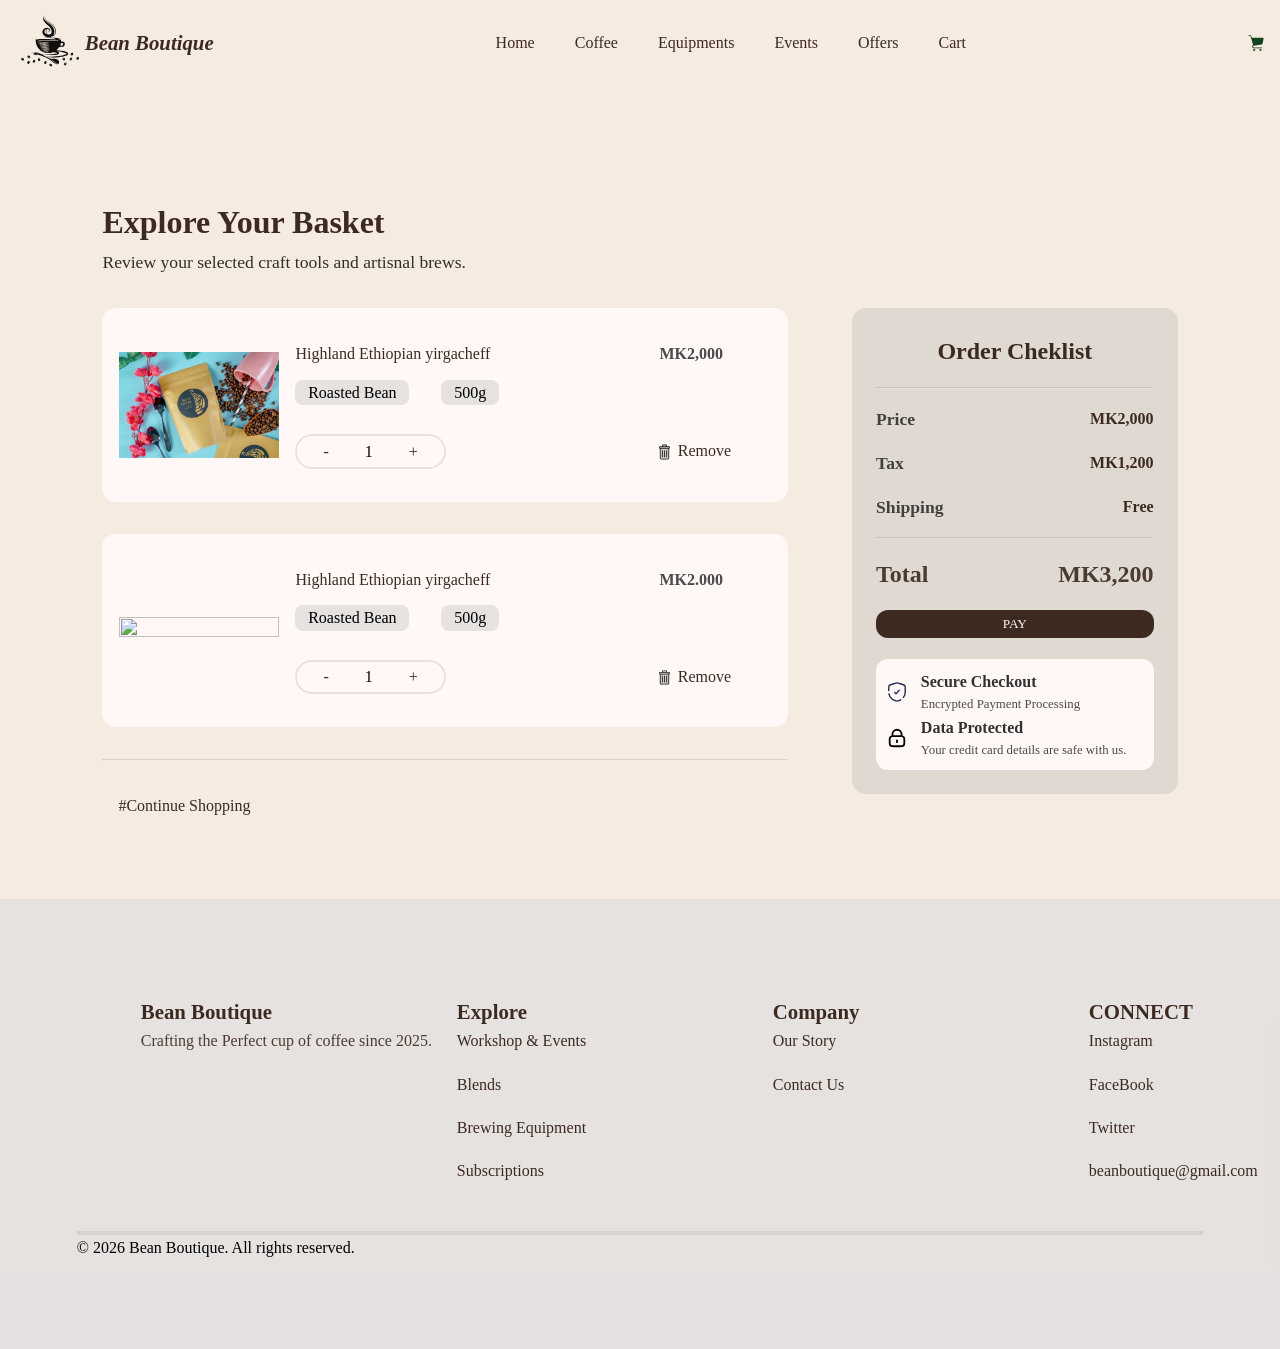
==== commit ffb7f7e9: "implement style for side bar price checklist" ====
--- a/cart.html
+++ b/cart.html
@@ -106,13 +106,14 @@
                         </div>
                     </div>
                 </article>
-                <a href="coffee.html">Continue Shopping</a>
+                <hr class="sidebar-separator">
+                <a class="continue-shopping" href="coffee.html"> #Continue Shopping</a>
             </div>
 
             <aside>
                 <div class="sidebar-wrapper">
                     <h3>Order Cheklist</h3>
-                    <hr>
+                    <hr class="sidebar-separator">
                         <div class="sidebar-row">
                             <span>Price</span>
                             <strong class="sidebar-price">MK2,000</strong>
@@ -125,7 +126,7 @@
                             <span>Shipping</span>
                             <strong class="sidebar-shipping">Free</strong>
                         </div>
-                        <hr>
+                        <hr class="sidebar-separator">
                         <div class="sidebar-row">
                             <h2>Total</h2>
                             <h2>MK3,200</h2>
@@ -133,13 +134,19 @@
                         <button class="sidebar-btn">PAY</button>
                         
                     <div class="sidebar-security">
-                        <div class="">
-                            <img src="" alt="">
-                            <span>Secure Chechout</span>
-                        </div>
-                        <div>
-                            <img src="" alt="">
-                            <span>Data Protected</span>
+                        <div class="security-details">
+                            <img src="assets/icons/shield-check-svgrepo-com.svg" alt="">
+                            <div class="security-text">
+                                <span>Secure Checkout</span>
+                                <p>Encrypted Payment Processing</p>
+                            </div>
+                        </div>
+                        <div class="security-details">
+                            <img src="assets/icons/lock-alt-svgrepo-com.svg" alt="">
+                            <div class="security-text">
+                                <span>Data Protected</span>
+                                <p>Your credit card details are safe with us.</p>
+                            </div>
                         </div>
                     </div>
 
--- a/css/style.css
+++ b/css/style.css
@@ -1999,7 +1999,7 @@
 ========================
 */
 .cart-container{
-    padding: 5rem 6vw;
+    padding: 5rem 8vw;
     background-color: var(--seconadry-color);
 }
 .cart-heading{
@@ -2018,12 +2018,13 @@
 .cart-grid{
     display: grid;
     grid-template-columns: repeat(2, 1fr);
+    gap:4rem;
 }
 .cart-list{
     display: grid;
     grid-template-columns: 1fr;
     align-items: start;
-    gap: 2rem
+    gap: 2rem;
 }
 .cart-card{
     display: flex;
@@ -2033,26 +2034,31 @@
     border-radius: 14px;
     border: 1px solid transparent;
     transition: all .4s ease-out;
-    width: 100%;
+    justify-content: space-between;
+    
 }
 .cart-card:hover{
     border: 1px solid var(--button-hover);
     box-shadow: 0 4px 12px rgba(0, 0, 0, 0.2);
 }
 .cart-card img{
-    width: 12rem;
-    height: 12rem;
+    width: 10rem;
+    height: 100%;
+    max-height: 10rem;
     object-fit: cover;
     background-color: var(--standard-color);
 }
 .cart-details{
     display: flex;
-    gap: 1.5rem;
-    padding: 1.5rem;
+    gap: 1rem;
+    padding: 1rem;
     justify-content: space-between;
     flex-grow: 1;
     flex-direction: column;
 }
+.cart-title{
+    font-size: 1rem;
+}
 .cart-content{
     display: flex;
     justify-content: space-between;
@@ -2062,7 +2068,7 @@
     display: flex;
     gap: 2rem;
     align-items: center;
-    padding: 1rem 0;
+    padding: .8rem 0;
 }
 .cart-tags span{
     background-color: var(--tertiary-color);
@@ -2070,13 +2076,15 @@
     border-radius: .5rem;
 }
 .cart-price{
-    font-weight: 600;
-    font-style:italic;
+    font-weight: 700;
+    opacity: .7;
+    margin-right: 2rem;
 }
 .cart-actions{
     display: flex;
     justify-content: space-between;
     align-items: center;
+    gap: 11.5rem;
 }
 .cart-quantity{
     display: flex;
@@ -2084,7 +2092,7 @@
     gap: .5rem;
     overflow: hidden;
     border-radius: 20px;
-    border: 1.5px solid var(--primary-color);
+    border: 2px solid var(--tertiary-color);
 }
 .cart-quantity button{
     background-color: var(--standard-color);
@@ -2094,15 +2102,106 @@
     background-color: var(--tertiary-color);
 }
 .cart-quantity span{
-    padding: 0 8px;
-}
-.minus-btn, .plus-btn{
-    color: var(--primary-color);
-    font-size: .9;
+    padding: 0 2px;
+}
+.minus-btn span, .plus-btn span{
+    color: var(--primary-color);
+    font-size: 1rem;
 }
 .remove-btn{
     display: flex;
-    gap: .5rem;
+    gap: .2rem;
+    align-items: center;
+    justify-content: center;
     background: none;
-    color: #3c2a21;
-}
+}
+.remove-btn span{
+    font-size: 1rem;
+    text-align: right;
+    color: var(--primary-color);
+    transition: color .3s ease;
+}
+.remove-btn span:hover{
+    color: #c01919;
+}
+.remove-btn img{
+    width: 1.3rem;
+}
+.continue-shopping{
+   color: var(--primary-color);
+   transition: background-color .4s ease;
+   margin-left: 1rem;
+   width: 10rem;
+   border-radius: 12px;
+}
+.continue-shopping:hover{
+    color: var(--button-hover);
+}
+
+/*side-bar section*/
+.sidebar-wrapper{
+    padding: 24px;
+    position: sticky;
+    background-color: var(--tertiary-color);
+    border-radius: 14px;
+    display: flex;
+    flex-direction: column;
+    gap: 1rem;
+}
+.sidebar-wrapper h3{
+    text-align: center;
+    font-weight: 700;
+    font-size: 1.5rem;
+    padding-bottom: 1.7rem 0 0;
+}
+.sidebar-row{
+    display: flex;
+    justify-content: space-between;
+    align-items: center;
+}
+.sidebar-row span{
+    font-weight: 700;
+    font-size: 1.1rem;
+    opacity: .7;
+}
+.sidebar-btn{
+    border-radius: 12px;
+    transition: background-color .4s ease;
+}
+.sidebar-btn:hover{
+    background-color: var(--button-hover);
+}
+.sidebar-separator{
+    opacity: .3;
+}
+.sidebar-row h2{
+    font-weight: 600;
+    opacity: .9;
+}
+.sidebar-security{
+    background-color: var(--standard-color);
+    display: flex;
+    flex-direction: column;
+    justify-content: center;
+    margin-top: .3rem;
+    padding: .6rem .6rem;
+    border-radius: 12px;
+}
+.security-details{
+    display: flex;
+    align-items: center;
+    gap: .8rem;
+}
+.security-details img{
+    width: 1.4rem;
+}
+.security-text span{
+    font-weight: 700;
+    font-size: 1rem;
+    opacity: .8;
+}
+.security-text p{
+    font-weight: 500;
+    font-size: .8rem;
+    opacity: .7;
+}
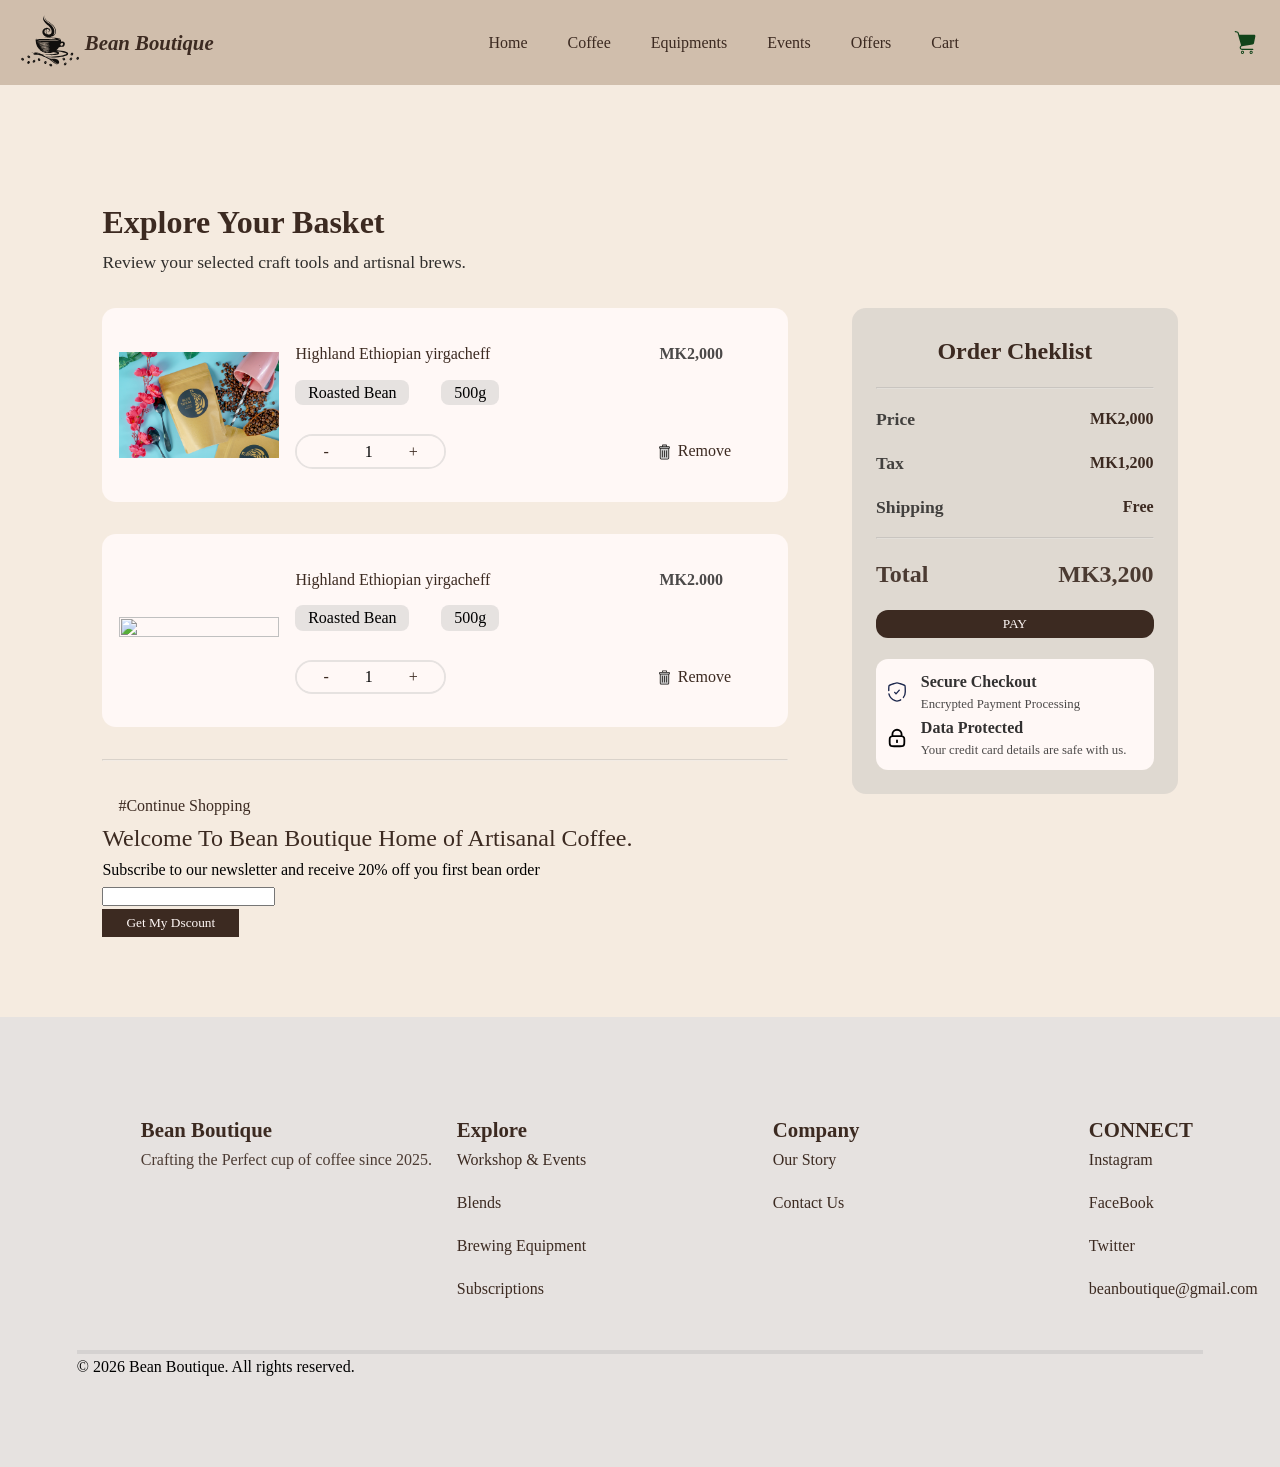
==== commit f091d35e: "add a welcome popup modal for homepage" ====
--- a/cart.html
+++ b/cart.html
@@ -154,6 +154,21 @@
             </aside>
         </section>
 
+        <!--Poppup modal-->
+        <div class="popup-modal">
+            <div class="modal-content">
+                <img src="" alt="">
+                <div class="modal-details">
+                    <h2>Welcome To Bean Boutique Home of Artisanal Coffee.</h2>
+                    <div class="modal-input">
+                        <p>Subscribe to our newsletter and receive 20% off you first bean order</p>
+                        <input type="email">
+                        <button>Get My Dscount</button>
+                    </div>
+                </div>
+            </div>
+        </div>
+
     </main>
 
     <!--footer-->
--- a/css/style.css
+++ b/css/style.css
@@ -30,6 +30,7 @@
     display: flex;
     flex-direction: column;
     min-height: 100vh;
+    overflow-x: hidden;
 }
 
 button{
@@ -76,13 +77,6 @@
 ul{
     list-style: none;
 }
-html,body{
-    overflow-x: hidden;
-}
-
-
-
-
 
 
 /*========================
@@ -98,7 +92,7 @@
     position: sticky;
     top: 0;
     z-index: 100;
-    background-color: var(--seconadry-color);
+    background-color: #cebca9f4;
     height: 85px;
 }
 .logo{
@@ -151,9 +145,10 @@
     margin-right: 1rem;
     cursor: pointer;
     gap: 15px;
+    margin-right: 1.5rem;
 }
 .cart img{
-    width: 1rem;
+    width: 1.4rem;
 }
 
 /*hero section*/
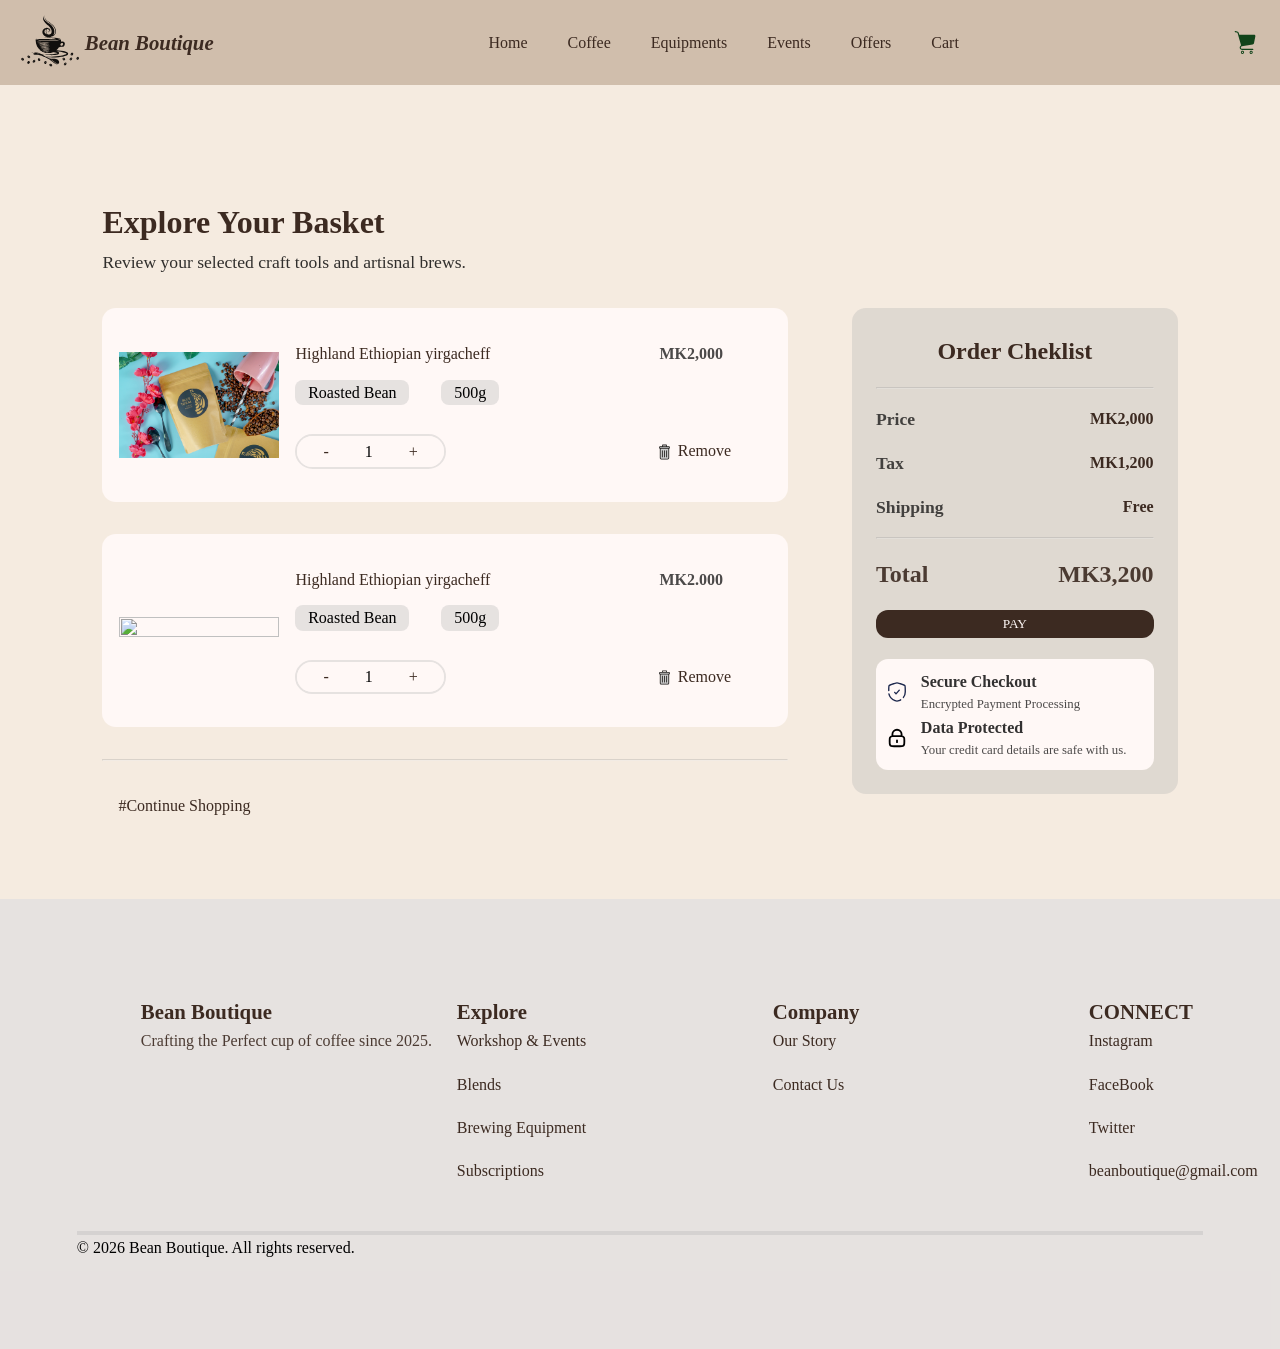
==== commit 28bd8c4d: "style popup modal" ====
--- a/cart.html
+++ b/cart.html
@@ -154,20 +154,6 @@
             </aside>
         </section>
 
-        <!--Poppup modal-->
-        <div class="popup-modal">
-            <div class="modal-content">
-                <img src="" alt="">
-                <div class="modal-details">
-                    <h2>Welcome To Bean Boutique Home of Artisanal Coffee.</h2>
-                    <div class="modal-input">
-                        <p>Subscribe to our newsletter and receive 20% off you first bean order</p>
-                        <input type="email">
-                        <button>Get My Dscount</button>
-                    </div>
-                </div>
-            </div>
-        </div>
 
     </main>
 
--- a/css/style.css
+++ b/css/style.css
@@ -499,6 +499,75 @@
 .index-main-footer p{
     text-align: start;
     padding: 1rem;
+}
+
+
+/*popup modal*/
+.popup-modal{
+    position: fixed;
+    display: flex;
+    align-items: center;
+    justify-content: center;
+    top: 0;
+    left: 0;
+    z-index: 9999;
+    width: 100%;
+    height: 100%;
+    background-color: rgba(0, 0, 0, 0.5);
+}
+.modal-content{
+    display: flex;
+    background-color: var(--standard-color);
+    width: 90%;
+    max-width: 760px;
+    gap: .5rem;
+    box-shadow: 0 4px 20px rgba(0, 0, 0, 0.3);
+    border-radius: 12px;
+}
+.modal-details{
+    display: flex;
+    flex-direction: column;
+    width: 100%;
+    max-width: 350px;
+    text-align: center;
+}
+.modal-details h6{
+    font-size: 1.3rem;
+    font-weight: 700;
+    padding:2rem 0 0;
+    opacity: .9;
+}
+.modal-content img{
+    width: 25rem;
+    height: 23rem;
+    object-fit: cover;
+}
+.modal-input{
+    display: flex;
+    flex-direction: column;
+    align-items: center;
+}
+.modal-input p{
+    font-size: .9rem;  
+    padding: 1.5rem;  
+    font-weight: 600;
+    opacity: .8;
+}
+.modal-input input{
+    width: 100%;
+    max-width: 14rem;
+    padding: .2rem .9vw;
+    border: 1px solid var(--primary-color);
+    border-radius: 12px;
+    margin-bottom: 1rem;
+    outline: none;
+}
+.modal-input button{
+    transition: background-color .4s ease;
+    border-radius: 12px;
+}
+.modal-input button:hover{
+    background-color: var(--button-hover);
 }
 
 /*mobile responsiveness*/
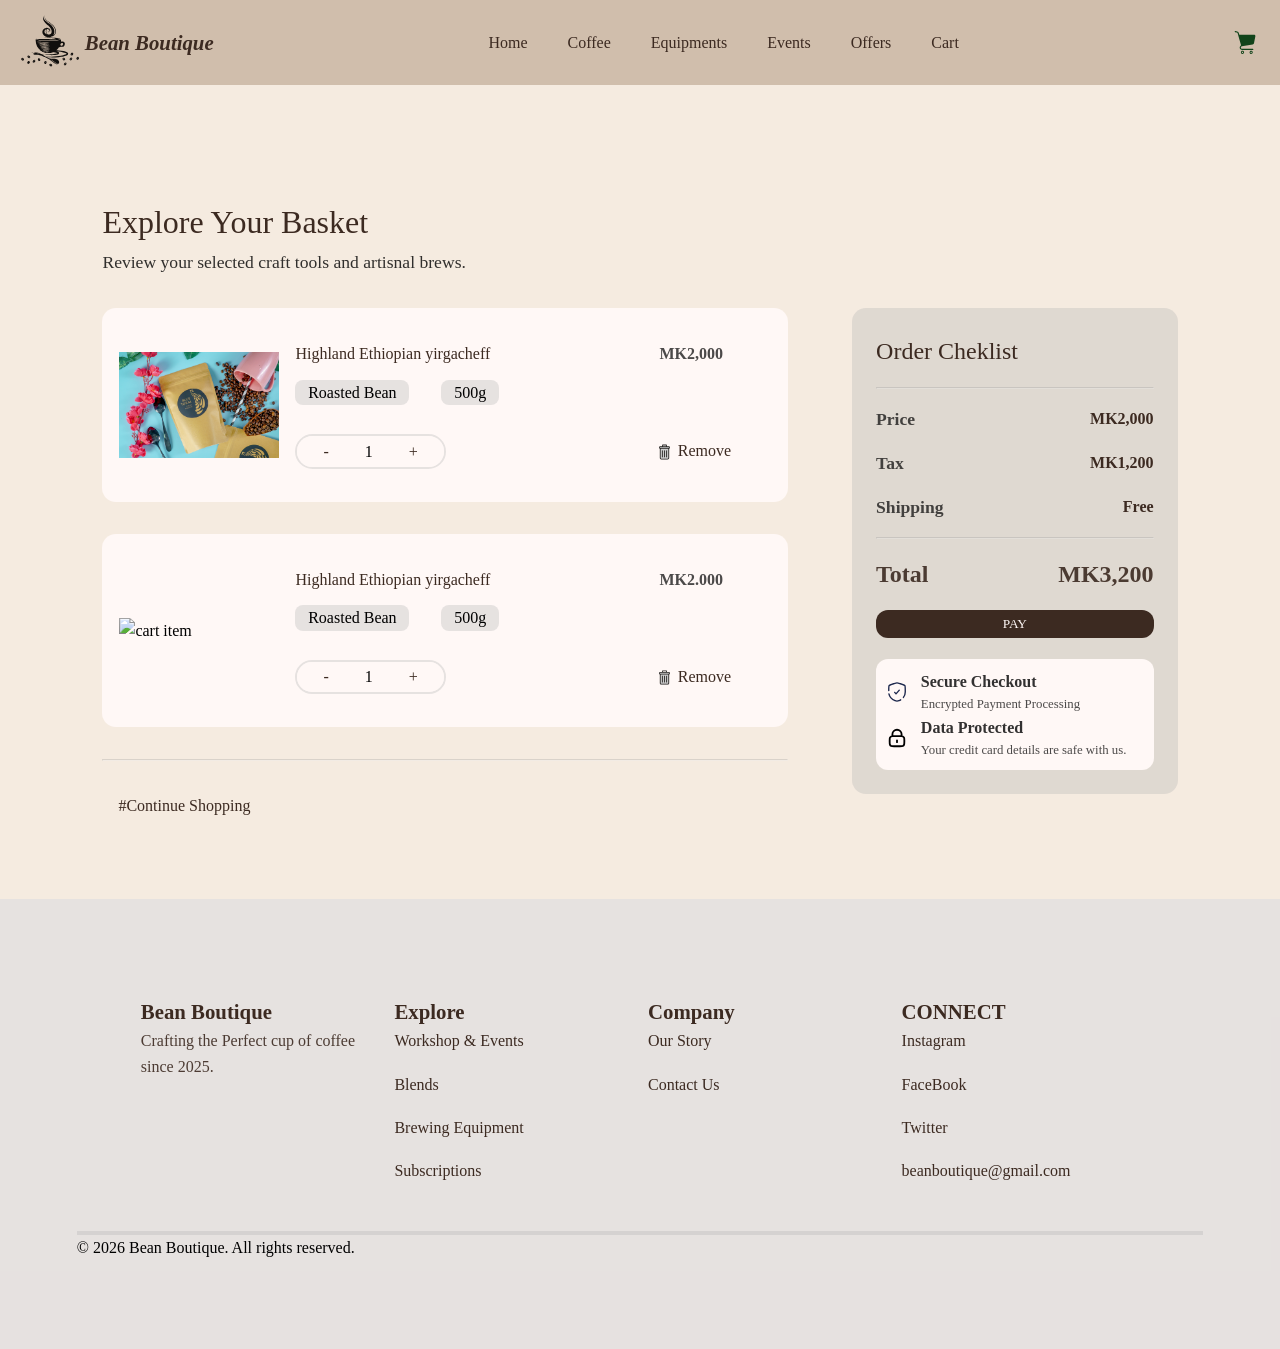
==== commit 2a099230: "modfied files" ====
--- a/cart.html
+++ b/cart.html
@@ -41,24 +41,24 @@
 
 
         <!--cart page heading-->
-        <section class="cart-heading">
-            <h3>Explore Your Basket</h3>
+        <div class="cart-heading">
+            <h1>Explore Your Basket</h1>
             <p>
                 Review your selected craft tools and artisnal brews.
             </p>
-        </section>
+        </div>
 
         <!---cart items section-->
         <section class="cart-grid">
 
             <div class="cart-list">
 
-                <article class="cart-card">
-                    <img src="assets/images/beans/sunriseblend.jpg" alt="">
+                <div class="cart-card">
+                    <img src="assets/images/beans/sunriseblend.jpg" alt="cart item">
                     <div class="cart-details">
                         <div class="cart-content">
                             <div>
-                                <h3 class="cart-title">Highland Ethiopian yirgacheff</h3>
+                                <h2 class="cart-title">Highland Ethiopian yirgacheff</h2>
                                 <div class="cart-tags">
                                     <span>Roasted Bean</span>
                                     <span> 500g </span>
@@ -73,19 +73,19 @@
                                 <button class="plus-btn"><span>+</span></button>
                             </div>
                             <button class="remove-btn">
-                                <img src="assets/icons/delete-svgrepo-com.svg" alt="">
+                                <img src="assets/icons/delete-svgrepo-com.svg" alt="delete">
                                 <span>Remove</span>
                             </button>
                         </div>
                     </div>
-                </article>
-
-                <article class="cart-card">
-                    <img src="assets/images/equipement/aura.jpg" alt="">
+                </div>
+
+                <div class="cart-card">
+                    <img src="assets/images/equipement/aura.jpg" alt="cart item">
                     <div class="cart-details">
                         <div class="cart-content">
                             <div>
-                                <h3 class="cart-title">Highland Ethiopian yirgacheff</h3>
+                                <h2 class="cart-title">Highland Ethiopian yirgacheff</h2>
                                 <div class="cart-tags">
                                     <span>Roasted Bean</span>
                                     <span> 500g </span>
@@ -100,19 +100,19 @@
                                 <button class="plus-btn"><span>+</span></button>
                             </div>
                             <button class="remove-btn">
-                                <img src="assets/icons/delete-svgrepo-com.svg" alt="">
+                                <img src="assets/icons/delete-svgrepo-com.svg" alt="delete">
                                 <span>Remove</span>
                             </button>
                         </div>
                     </div>
-                </article>
+                </div>
                 <hr class="sidebar-separator">
                 <a class="continue-shopping" href="coffee.html"> #Continue Shopping</a>
             </div>
 
             <aside>
                 <div class="sidebar-wrapper">
-                    <h3>Order Cheklist</h3>
+                    <h2>Order Cheklist</h2>
                     <hr class="sidebar-separator">
                         <div class="sidebar-row">
                             <span>Price</span>
@@ -135,14 +135,14 @@
                         
                     <div class="sidebar-security">
                         <div class="security-details">
-                            <img src="assets/icons/shield-check-svgrepo-com.svg" alt="">
+                            <img src="assets/icons/shield-check-svgrepo-com.svg" alt="safety">
                             <div class="security-text">
                                 <span>Secure Checkout</span>
                                 <p>Encrypted Payment Processing</p>
                             </div>
                         </div>
                         <div class="security-details">
-                            <img src="assets/icons/lock-alt-svgrepo-com.svg" alt="">
+                            <img src="assets/icons/lock-alt-svgrepo-com.svg" alt="protection">
                             <div class="security-text">
                                 <span>Data Protected</span>
                                 <p>Your credit card details are safe with us.</p>
@@ -161,18 +161,13 @@
     <footer>
         <section class="equipement-footer-section">
          <div class="equipment-footer">
-            <article class="index-footer-content">
+            <div class="index-footer-content">
                 <h2>Bean Boutique</h2>
                 <p>
                     Crafting the Perfect cup of coffee since 2025. 
                 </p>
-                <div class="footer-connect">
-                    <img src="" alt="">
-                    <img src="" alt="">
-                    <img src="" alt="">
-                </div>
-            </article>
-            <article class="index-footer-content">
+            </div>
+            <div class="index-footer-content">
                 <h2>Explore</h2>
                 <div class="footer-links">
                     <a href="">Workshop & Events</a>
@@ -180,14 +175,14 @@
                     <a href="">Brewing Equipment</a>
                     <a href="">Subscriptions</a>
                 </div>
-            </article>
-            <article class="index-footer-content">
+            </div>
+            <div class="index-footer-content">
                 <h2>Company</h2>
                 <div class="footer-links">
                     <a href="aboutus.html">Our Story</a>
                     <a href="Contact">Contact Us</a>
                 </div>
-            </article>
+            </div>
             <div class="index-footer-content">
                 <h2>CONNECT</h2>
                 <div class="footer-links">
@@ -198,7 +193,7 @@
                 </div>        
             </div>
         </div>
-        <hr class="separator"">
+        <hr class="separator">
         <p>&copy; 2026 Bean Boutique. All rights reserved.</p>
         </section>
     </footer>
--- a/css/style.css
+++ b/css/style.css
@@ -31,6 +31,8 @@
     flex-direction: column;
     min-height: 100vh;
     overflow-x: hidden;
+    width: 100%;
+    max-width: 100%;
 }
 
 button{
@@ -191,7 +193,7 @@
     text-align: center;
     z-index: 2;
     color: #ffffff;
-    background-color:#3c2a219a ;
+    background-color:#615d5bc3 ;
     max-width: 600px;
     padding: 1rem;
     border-radius: 1.5rem;
@@ -217,22 +219,23 @@
     justify-content: center;
     gap: 2rem;
 }
-.hero-btn button{
+.hero-btn a{
     border-radius: 20px;
-    cursor: pointer;
     transition: background-color .4s ease;
     margin-top: 1rem;
     font-weight: 600;
-    background-color:  #fff9f04b;;
-}
-.hero-btn button:hover{
+    background-color:  #fff9f04b;
+    padding: .1rem 1rem; 
+}
+.hero-btn a:hover{
     background-color: var(--button-hover);
+    color: var(--seconadry-color);
 }
 
 
 /*seasonal selection*/
 .seasonal-section{
-    background-color: var(--tertiary-color);
+    background-color: var(--seconadry-color);
     padding: 8rem 8vw;
     display: flex;
     flex-direction: column;
@@ -378,8 +381,12 @@
     font-family: "Poppins",serif;
     opacity: .9;
 }
-.brand-section button{
-    width: 15rem;
+.brand-container a{
+    background-color: var(--primary-color);
+    width: 100%;
+    max-width: 12rem;
+    text-align: center;
+    color: var(--seconadry-color);
     padding: .6rem;
     font-size: .9rem;
     font-weight: 600;
@@ -387,13 +394,13 @@
     cursor: pointer;
     border-radius: 18rem;
 }
-.brand-section button:hover{
+.brand-section a:hover{
     background-color: var(--button-hover);
 }
 
 /*index footer*/
 .index-footer-section{
-    background-color: var(--tertiary-color);
+    background-color: var(--seconadry-color);
     padding: 5.5rem 8vw 4rem;
     display: flex;
     flex-direction: column;
@@ -433,7 +440,6 @@
 
 /*Main footer section*/
 .footer-wrapper{
-    background-color: var(--standard-color);
     padding: 0 8vw 2rem;
     display: grid;
     grid-template-columns: repeat(4, 1fr);
@@ -445,7 +451,8 @@
     display: flex;
     flex-direction: column;
     align-items: flex-start;
-    width: 300px;
+    width: 100%;
+    max-width: 400px;
 }
 .index-footer-content h2{
     font-family: var(--font-heading);
@@ -491,6 +498,7 @@
     border: 0;
 }
 .index-main-footer{
+    background-color: var(--tertiary-color);
     display: flex;
     flex-direction: column;
     justify-content: center;
@@ -505,7 +513,7 @@
 /*popup modal*/
 .popup-modal{
     position: fixed;
-    display: flex;
+    display: none;
     align-items: center;
     justify-content: center;
     top: 0;
@@ -569,6 +577,18 @@
 .modal-input button:hover{
     background-color: var(--button-hover);
 }
+.close-modal{
+    position: absolute;
+    top:130px;
+    font-size: 1.7rem;
+    font-weight: bold;
+    right: 290px;
+    color: #faf9f9;
+    cursor: pointer;
+}
+.close-modal:hover{
+    color: var(--button-hover);
+}
 
 /*mobile responsiveness*/
 .menu-toggle,
@@ -585,6 +605,7 @@
         cursor: pointer;
         user-select: none;
         display: block;
+        
     }
     .logo img{
         width: 2rem;
@@ -629,7 +650,8 @@
     }
     .hero-content{
         width: 95%;
-        padding: 2rem 1.5rem;
+        height: 382px;
+        padding: .2rem 1.5rem;
     }
     .hero-content h1{
         font-size: 1.5rem;
@@ -697,7 +719,6 @@
     .index-footer-imgs{
         grid-template-columns: repeat(2, 1fr);
     }
-
     .footer-wrapper{
         grid-template-columns: 1fr;
         margin-top: 3rem;
@@ -716,6 +737,28 @@
     }
     .map{
         height: 200px;
+    }
+    .modal-content{
+        flex-direction: column;
+        width: 300px;
+    }
+    .modal-content img{
+        width: 100%;
+        height: 150px;
+    }
+    .modal-details{
+        padding: 18px 14px;
+        width: 100%;
+    }
+    .modal-details h2{
+        font-size: 1.29rem;
+    }
+    .close-modal{
+        display: flex;
+        align-items: center;
+        justify-content: center;
+        width: 26px;
+        height: 26px;
     }
 
 }
@@ -1539,25 +1582,25 @@
 .coffee-container{
     display: flex;
     justify-content: center;
+    align-items: center;
     gap: 2.8rem;
+    padding: 1rem;
 }
 .coffee-card{
+    margin: 0 auto;
     display: flex;
     flex-direction: column;
     overflow: hidden;
     width: 100%;
-    height: 100%;
+    max-width: 320px;
     border-radius: 12px;
     background-color: var(--seconadry-color);
     border: 1px solid var(--primary-color);
-    flex-wrap: wrap;
 } 
 .coffee-card img{
     width: 100%;
-    max-width: 25rem;
     max-height: 20rem;
     object-fit: cover;
-    object-position: center;
 }
 .coffee-price{
     display: flex;
@@ -1657,7 +1700,7 @@
 }
 
 /*mobile responsiveness*/
-@media(max-width:768px){
+@media(max-width:480px){
     .coffee-hero-section{
         padding: 5rem 5vw 2rem;
     }
@@ -1686,12 +1729,23 @@
     .coffee-container{
         flex-direction: column;
         padding: 0 2vw;
+        justify-content: center;
+        align-items: center;
         width: 100%;
-        height: 100%;
+    }
+
+    .coffee-card{
+        width: 100%;
+        max-width: 300px;
+        margin: 0 auto;
     }
     .coffee-card img{
         max-width: 100%;
-        max-height: 15rem;
+        max-height: 200px;
+        object-fit: cover;
+    }
+    .coffee-price{
+        flex-direction: column;
     }
 
 
@@ -2216,7 +2270,6 @@
     text-align: center;
     font-weight: 700;
     font-size: 1.5rem;
-    padding-bottom: 1.7rem 0 0;
 }
 .sidebar-row{
     display: flex;
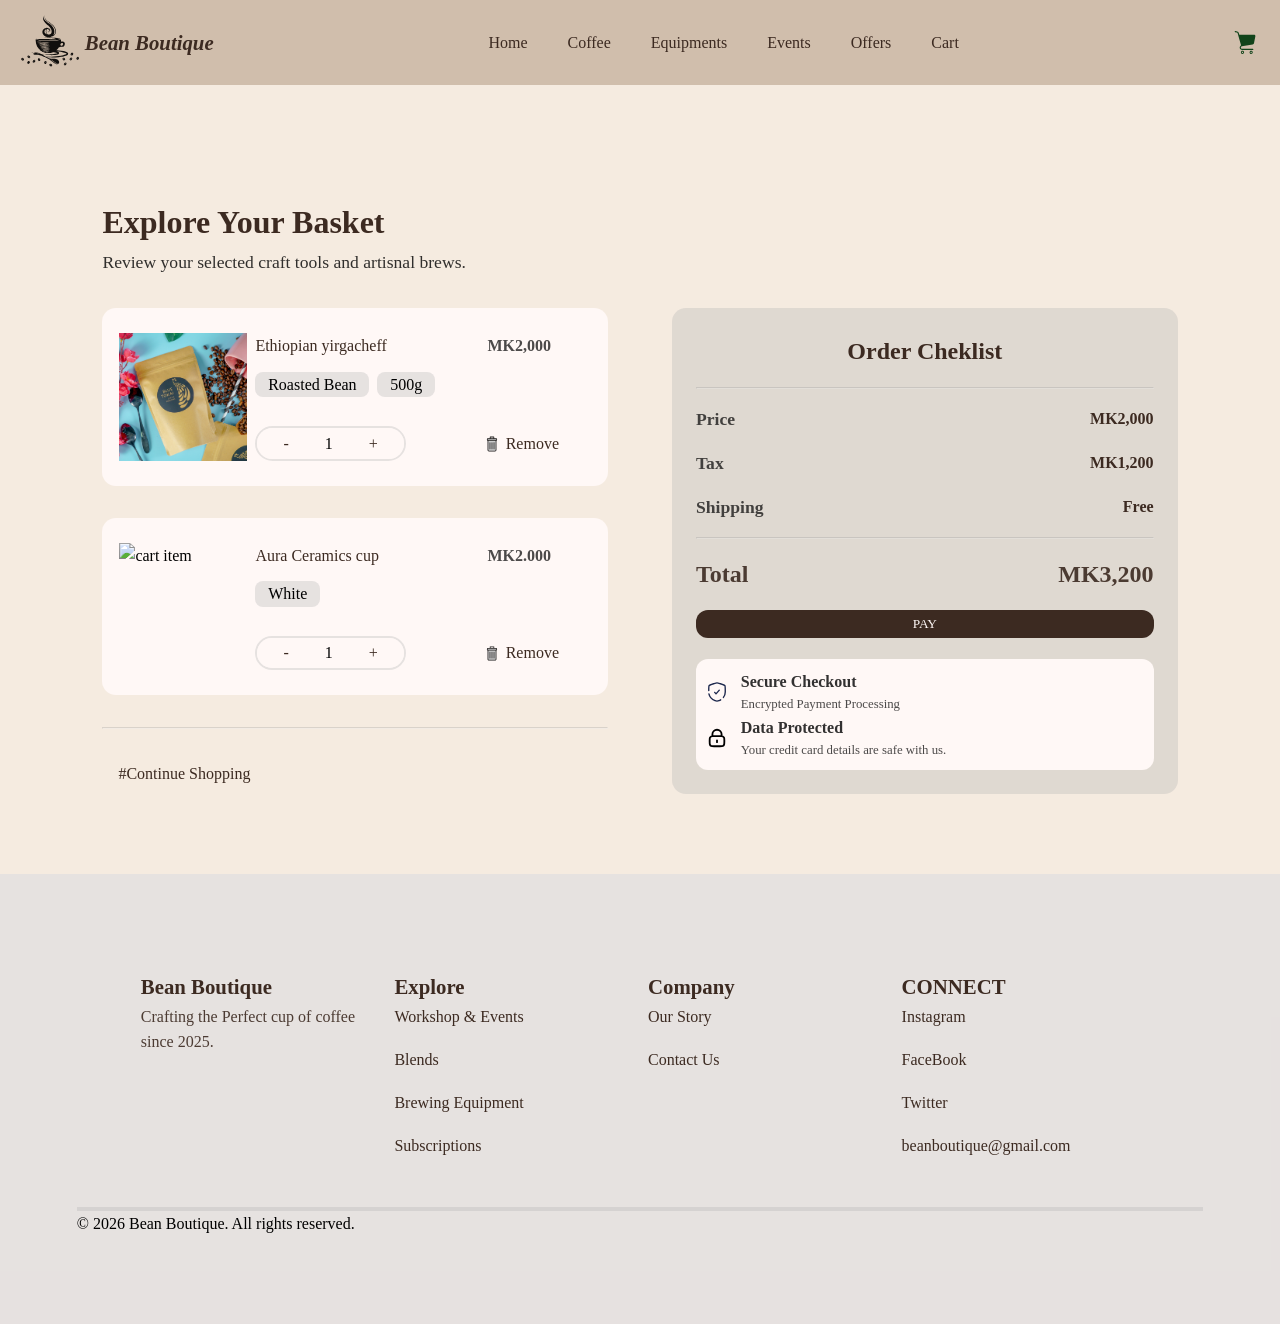
==== commit 7ed815b4: "add mobile responsiveness on cart page" ====
--- a/cart.html
+++ b/cart.html
@@ -58,7 +58,7 @@
                     <div class="cart-details">
                         <div class="cart-content">
                             <div>
-                                <h2 class="cart-title">Highland Ethiopian yirgacheff</h2>
+                                <h2 class="cart-title"> Ethiopian yirgacheff</h2>
                                 <div class="cart-tags">
                                     <span>Roasted Bean</span>
                                     <span> 500g </span>
@@ -85,10 +85,9 @@
                     <div class="cart-details">
                         <div class="cart-content">
                             <div>
-                                <h2 class="cart-title">Highland Ethiopian yirgacheff</h2>
+                                <h2 class="cart-title">Aura Ceramics cup</h2>
                                 <div class="cart-tags">
-                                    <span>Roasted Bean</span>
-                                    <span> 500g </span>
+                                    <span>White</span>
                                 </div>
                             </div>
                             <p class="cart-price"> MK2.000</p>
--- a/css/style.css
+++ b/css/style.css
@@ -2123,7 +2123,7 @@
 .cart-heading{
     padding: 2rem 0;
 }
-.cart-heading h3{
+.cart-heading h1{
     font-weight: 700;
     font-size: 2rem;
 }
@@ -2139,20 +2139,22 @@
     gap:4rem;
 }
 .cart-list{
-    display: grid;
-    grid-template-columns: 1fr;
-    align-items: start;
+    display: flex;
+    flex-direction: column;
+    align-items: stretch;
     gap: 2rem;
 }
 .cart-card{
     display: flex;
     background-color: var(--standard-color);
     align-items: center;
-    padding: 1rem;
+    padding: 1rem ;
     border-radius: 14px;
     border: 1px solid transparent;
     transition: all .4s ease-out;
-    justify-content: space-between;
+    max-width: 100%;
+    overflow: hidden;
+    box-sizing: border-box;
     
 }
 .cart-card:hover{
@@ -2160,8 +2162,8 @@
     box-shadow: 0 4px 12px rgba(0, 0, 0, 0.2);
 }
 .cart-card img{
-    width: 10rem;
-    height: 100%;
+    width: 8rem;
+    height: 8rem;
     max-height: 10rem;
     object-fit: cover;
     background-color: var(--standard-color);
@@ -2169,7 +2171,7 @@
 .cart-details{
     display: flex;
     gap: 1rem;
-    padding: 1rem;
+    padding: .5rem;
     justify-content: space-between;
     flex-grow: 1;
     flex-direction: column;
@@ -2181,12 +2183,14 @@
     display: flex;
     justify-content: space-between;
     align-items: flex-start;
+    gap: 1rem;
 }
 .cart-tags{
     display: flex;
-    gap: 2rem;
+    gap: .5rem;
     align-items: center;
     padding: .8rem 0;
+    flex-wrap: wrap;
 }
 .cart-tags span{
     background-color: var(--tertiary-color);
@@ -2202,7 +2206,8 @@
     display: flex;
     justify-content: space-between;
     align-items: center;
-    gap: 11.5rem;
+    gap: 1rem;
+    width: 100%;
 }
 .cart-quantity{
     display: flex;
@@ -2244,6 +2249,7 @@
 }
 .remove-btn img{
     width: 1.3rem;
+    height: 1.2rem;
 }
 .continue-shopping{
    color: var(--primary-color);
@@ -2266,7 +2272,7 @@
     flex-direction: column;
     gap: 1rem;
 }
-.sidebar-wrapper h3{
+.sidebar-wrapper h2{
     text-align: center;
     font-weight: 700;
     font-size: 1.5rem;
@@ -2321,4 +2327,55 @@
     font-weight: 500;
     font-size: .8rem;
     opacity: .7;
+}
+
+/*media responseviness*/
+@media screen and (max-width:900px){
+    .cart-grid{
+        grid-template-columns: 1fr;
+    }
+}
+@media screen and (max-width: 560px){
+    .cart-heading h1{
+        text-align: center;
+        font-size: 1.65rem;
+    }
+    .cart-heading p{
+        text-align: center;
+        font-size: 1rem;
+    }
+    .cart-card{
+        align-items: stretch;
+        flex-direction: column;
+    }
+    .cart-card img{
+        height: 9rem;
+        width: 100%;
+    }
+    .cart-content{
+        flex-direction: column;
+        align-items: center;
+        justify-content: center;
+    }
+    .cart-actions{
+        flex-direction: column;
+        align-items: center;
+    }
+    .cart-details {
+        align-items: center;
+    }
+    .cart-quantity{
+        flex-direction: row;
+    }
+    .remove-btn img{
+        width: 1.3rem;
+        height: 1.2rem;
+    }
+
+
+    .sidebar-wrapper{
+        width: 100%;
+        max-width: 100%;
+
+    }
 }
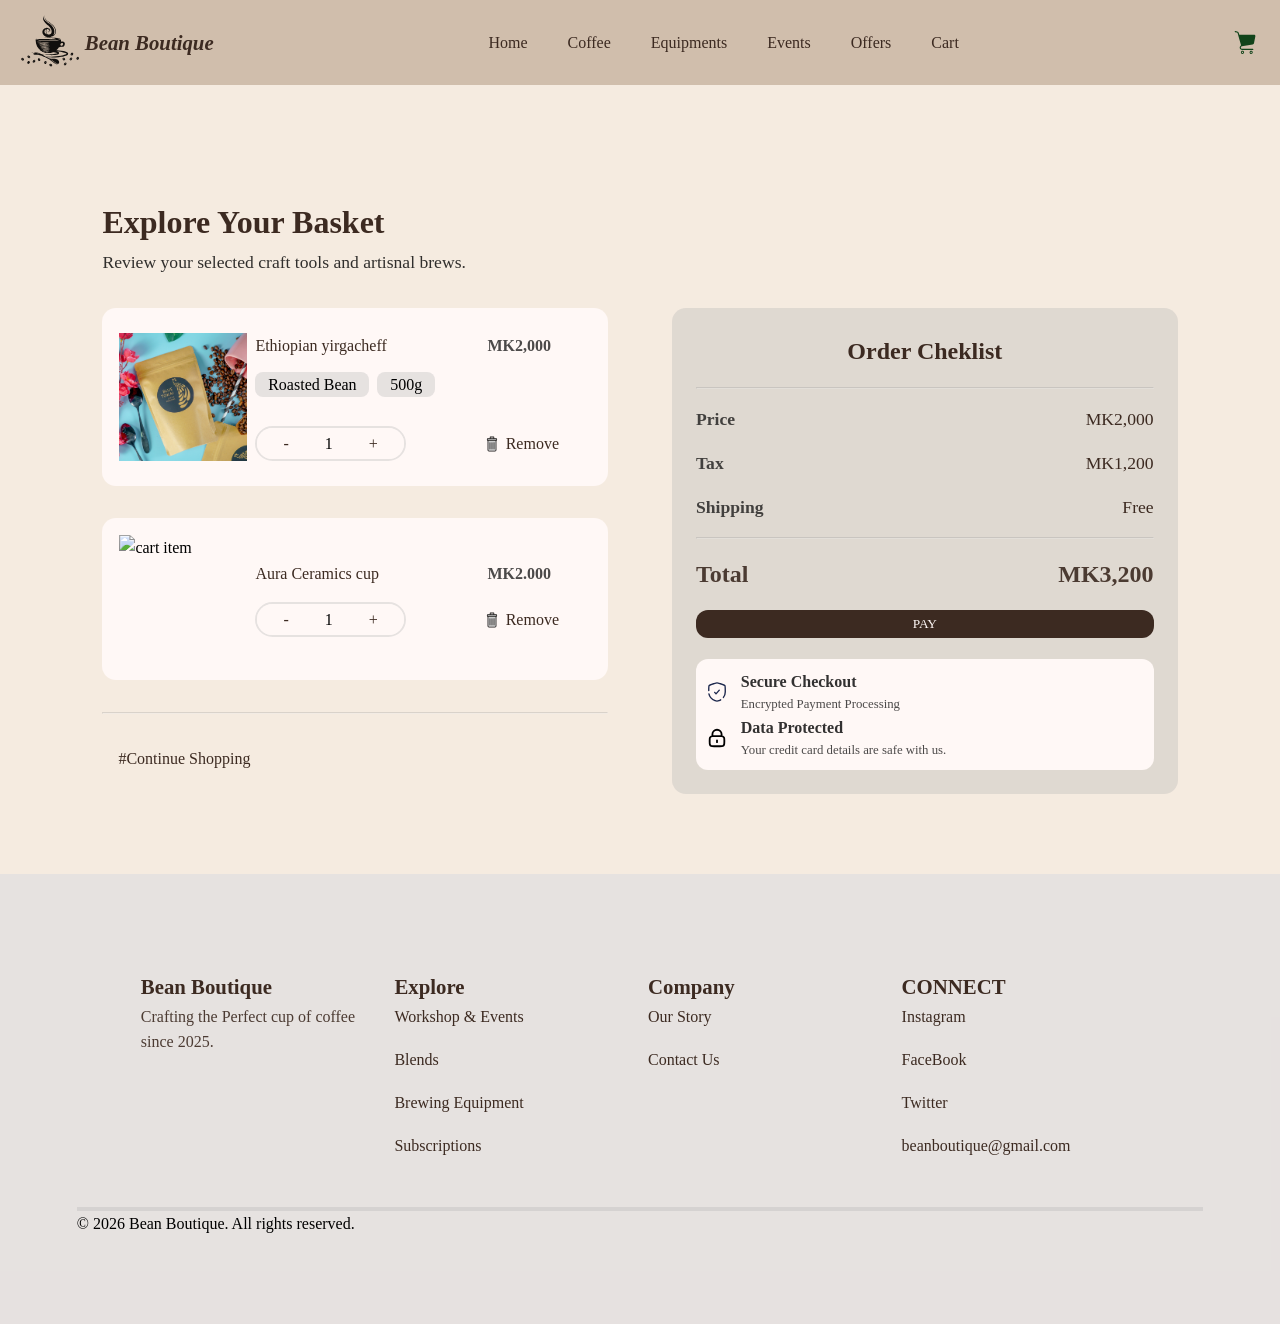
==== commit 601a4ead: "final commit: finalized project" ====
--- a/cart.html
+++ b/cart.html
@@ -18,7 +18,7 @@
     <header>
         <div class="logo">
               <img src="assets/icons/logo.svg" alt="bean-boutique-logo">
-            <span>Bean Boutique</span>
+            <a href="index.html">Bean Boutique</a>
         </div>
                  <input type="checkbox" class="menu-toggle" id="menu-toggle">
         <nav>
@@ -86,9 +86,6 @@
                         <div class="cart-content">
                             <div>
                                 <h2 class="cart-title">Aura Ceramics cup</h2>
-                                <div class="cart-tags">
-                                    <span>White</span>
-                                </div>
                             </div>
                             <p class="cart-price"> MK2.000</p>
                         </div>
@@ -178,8 +175,8 @@
             <div class="index-footer-content">
                 <h2>Company</h2>
                 <div class="footer-links">
-                    <a href="aboutus.html">Our Story</a>
-                    <a href="Contact">Contact Us</a>
+                    <a href="#">Our Story</a>
+                    <a href="#">Contact Us</a>
                 </div>
             </div>
             <div class="index-footer-content">
--- a/css/style.css
+++ b/css/style.css
@@ -107,7 +107,7 @@
 .logo img{
     width: 4rem;
 }
-.logo span{
+.logo a{
     font-family: var(--font-logo);
     font-size: 1.3rem;
     font-style: italic;
@@ -1070,7 +1070,7 @@
     width: 2rem;
     margin-bottom: 1rem;
 }
-.offer-footer-wrapper h3{
+.offer-footer-wrapper h2{
     font-family: var(--font-heading);
     font-weight: 700;
 }
@@ -1237,6 +1237,10 @@
         width: 100%;
     }
 }
+
+
+
+
 
 
 /*===================
@@ -1482,6 +1486,8 @@
 
 
 
+
+
 /*=====================
     Coffee styling
 ======================*/
@@ -1558,8 +1564,6 @@
     background-color: #b69876;
 }
 
-
-
 /*coffee collection*/
 .coffee-collection{
     display: flex;
@@ -1573,11 +1577,20 @@
 .coffee-category{
     display: flex;
     align-items: center;
-    gap: 2rem;
-    justify-content: space-between;
-}
-.coffee-collection-heading{
-    font-family: "Inter",serif;
+    flex-direction: column;
+    gap: 1rem;
+}
+.coffee-category span{
+    font-size: 1.3rem;
+    color: var(--primary-color);
+    font-weight: 600;
+}
+.coffee-category input{
+    padding: .7rem 10vw;
+    width: 100%;
+    outline: none;
+    border: 1px solid var(--primary-color);
+    border-radius: 18px;
 }
 .coffee-container{
     display: flex;
@@ -1610,9 +1623,10 @@
     margin-left: .6rem;
     margin-right: .6rem;
 }
-.coffee-price h3, strong{
-    color: var(--primary-color);
-    font-weight: 700;
+.coffee-price h2, strong{
+    color: var(--primary-color);
+    font-weight: 500;
+    font-size: 1.1rem;
 }
 .coffee-card p{
     color: var(--primary-color);
@@ -1621,6 +1635,8 @@
     line-height: 1.7;
     text-align: start;
     padding: .6rem;
+    text-align: center;
+    font-size: .9rem;
 }
 .taste{
     display: flex;
@@ -1782,6 +1798,8 @@
 
 
 
+
+
 /*=====================
     EVENTS STYLING
 ======================*/
@@ -1868,10 +1886,11 @@
     padding: 0rem 1rem;
     border-radius: 12px;
 }
-.events-details-card h3{
+.events-details-card h2{
     margin-bottom: .8rem;
     color: var(--primary-color);
     font-weight: 700;
+    font-size: 1.25rem;
 }
 .events-details-card p{
     color: var(--primary-color);
@@ -2357,6 +2376,9 @@
         align-items: center;
         justify-content: center;
     }
+    .cart-content{
+        align-items: center;
+    }
     .cart-actions{
         flex-direction: column;
         align-items: center;
@@ -2372,7 +2394,6 @@
         height: 1.2rem;
     }
 
-
     .sidebar-wrapper{
         width: 100%;
         max-width: 100%;
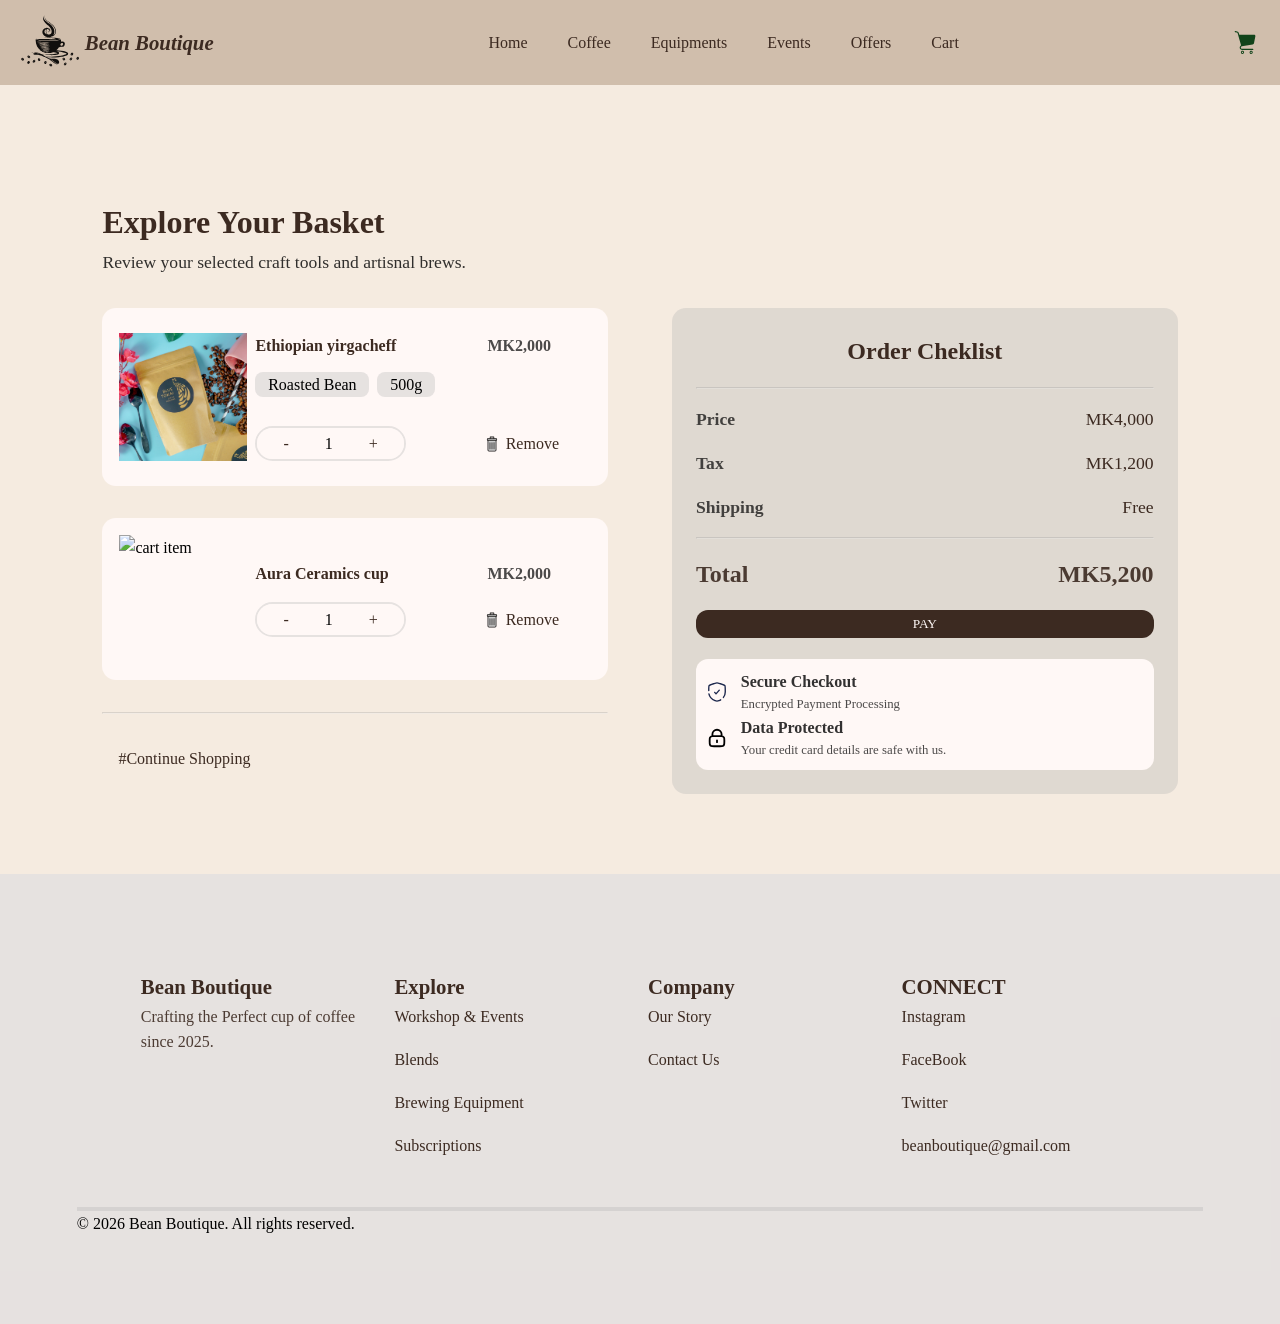
==== commit 94519576: "final commit" ====
--- a/cart.html
+++ b/cart.html
@@ -87,7 +87,7 @@
                             <div>
                                 <h2 class="cart-title">Aura Ceramics cup</h2>
                             </div>
-                            <p class="cart-price"> MK2.000</p>
+                            <p class="cart-price"> MK2,000</p>
                         </div>
                         <div class="cart-actions">
                             <div class="cart-quantity">
@@ -112,7 +112,7 @@
                     <hr class="sidebar-separator">
                         <div class="sidebar-row">
                             <span>Price</span>
-                            <strong class="sidebar-price">MK2,000</strong>
+                            <strong class="sidebar-price">MK4,000</strong>
                         </div>
                         <div class="sidebar-row">
                             <span>Tax</span>
@@ -125,7 +125,7 @@
                         <hr class="sidebar-separator">
                         <div class="sidebar-row">
                             <h2>Total</h2>
-                            <h2>MK3,200</h2>
+                            <h2>MK5,200</h2>
                         </div>
                         <button class="sidebar-btn">PAY</button>
                         
--- a/css/style.css
+++ b/css/style.css
@@ -14,8 +14,8 @@
     --standard-color:#fff8f6;
     --button-hover:#783c1e;
 
-    --font-weight-main:800;
-    ---font-weight-minor:500;
+    --font-weight-main:700;
+    --font-weight-minor:500;
     --font-heading:"Inter",serif;
     --font-text:'Poppins',serif;
     --font-logo:"Cormorant Garamond", Garamond, "Times New Roman", serif;
@@ -45,18 +45,18 @@
     justify-content: center;
     align-items: center;
     font-family: var(--font-heading);
-    font-weight: var(---font-weight-minor);
+    font-weight: var(--font-weight-minor);
     cursor: pointer;
 }
 
 h1,h2,h3{
     font-family: var(--font-heading);
-    font-weight: var(---font-weight-main);
+    font-weight: var(--font-weight-main);
     color: var(--primary-color);
 }
 h4,h4,h6{
     font-family: var(--font-heading);
-    font-family: var(---font-weight-minor);
+    font-family: var(--font-weight-minor);
     font-size: 1.3rem;
     color: var(--primary-color);
 }
@@ -123,7 +123,7 @@
 .nav-items a{
     color: var(--primary-color);
     font-family: var(--font-heading);
-    font-weight: var(---font-weight-minor);
+    font-weight: var(--font-weight-minor);
     position: relative;
 }
 .nav-items a::after{
@@ -152,6 +152,16 @@
 .cart img{
     width: 1.4rem;
 }
+.cart-link{
+    position: relative;
+    display: inline-block;
+    align-items: center;
+}
+.cart-badge{
+    position: absolute;
+    bottom:12px;
+    left: 12px;
+}
 
 /*hero section*/
 .index-section{
@@ -249,7 +259,7 @@
 }
 .seasonal-heading p{
     font-family: var(--font-heading);
-    font-weight: var(---font-weight-minor);
+    font-weight: var(--font-weight-minor);
     color: var(--primary-color);
     opacity: .7;
 }
@@ -343,7 +353,7 @@
 }
 .brand-container h2{
     font-family: var(--font-text);
-    font-weight: 700;
+    font-weight: var(--font-weight-main);
     font-size: 1.8rem;
     line-height: 1.5;
     color: var(--primary-color);
@@ -1297,7 +1307,7 @@
     flex-direction: column;  
 }
 .equipment-collection h2{
-    font-weight: 700;
+    font-weight: var(--font-weight-main);
     color: var(--primary-color);
     margin-bottom: .4rem;
 }
@@ -1333,7 +1343,7 @@
 }
 .equipment-card button{
     padding: .6rem;
-    font-weight: 700;
+    font-weight: var(--font-weight-main);
     transition: background-color .4s;
 }
 .equipment-card button:hover{
@@ -1345,7 +1355,7 @@
     gap: .6rem;
 }
 .equipment-content span{
-    font-weight: var(---font-weight-minor);
+    font-weight: var(--font-weight-minor);
     opacity: .8;
     font-style: italic;
     color: var(--primary-color);
@@ -1401,7 +1411,7 @@
     width: 2.4rem;
 }
 .tip-text h3{
-    font-weight: 700;
+    font-weight: var(--font-weight-main);
     font-family: "Salina",serif;
     color: #000000;
     margin-bottom: .7rem;
